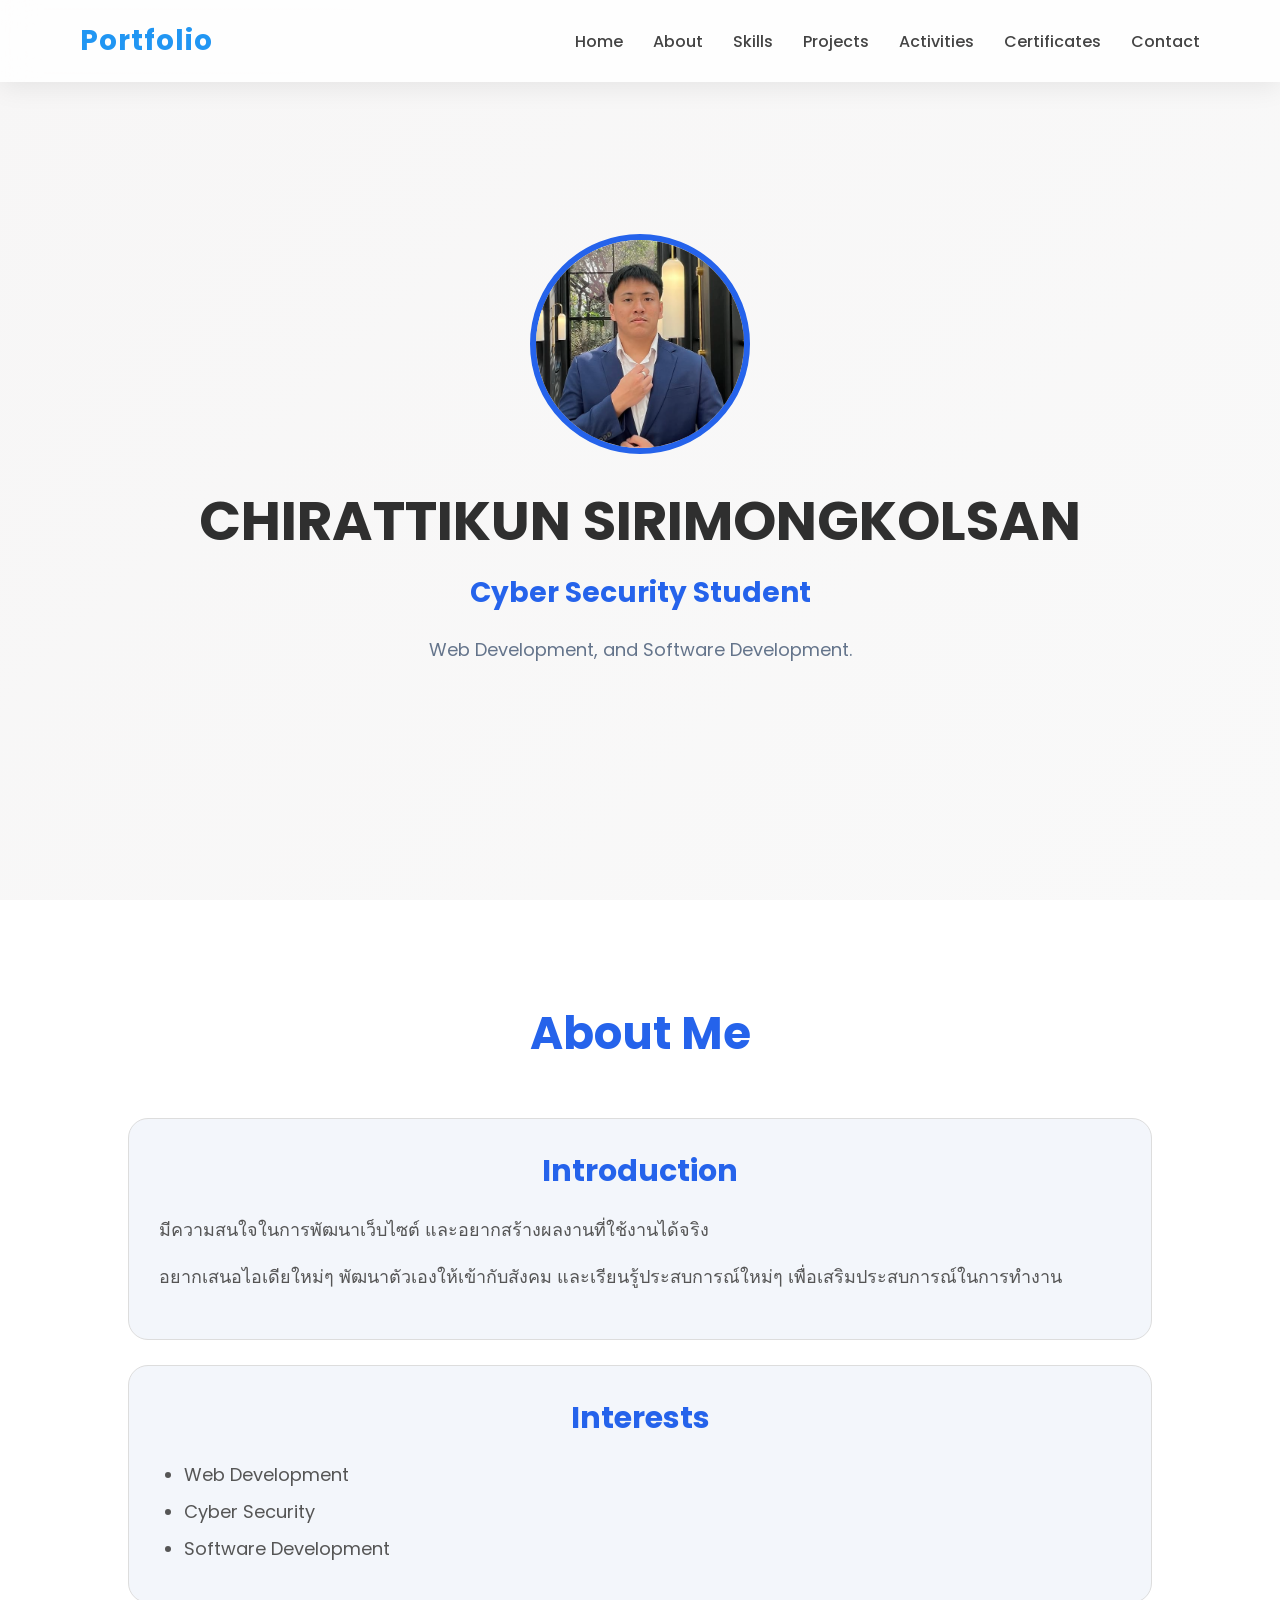
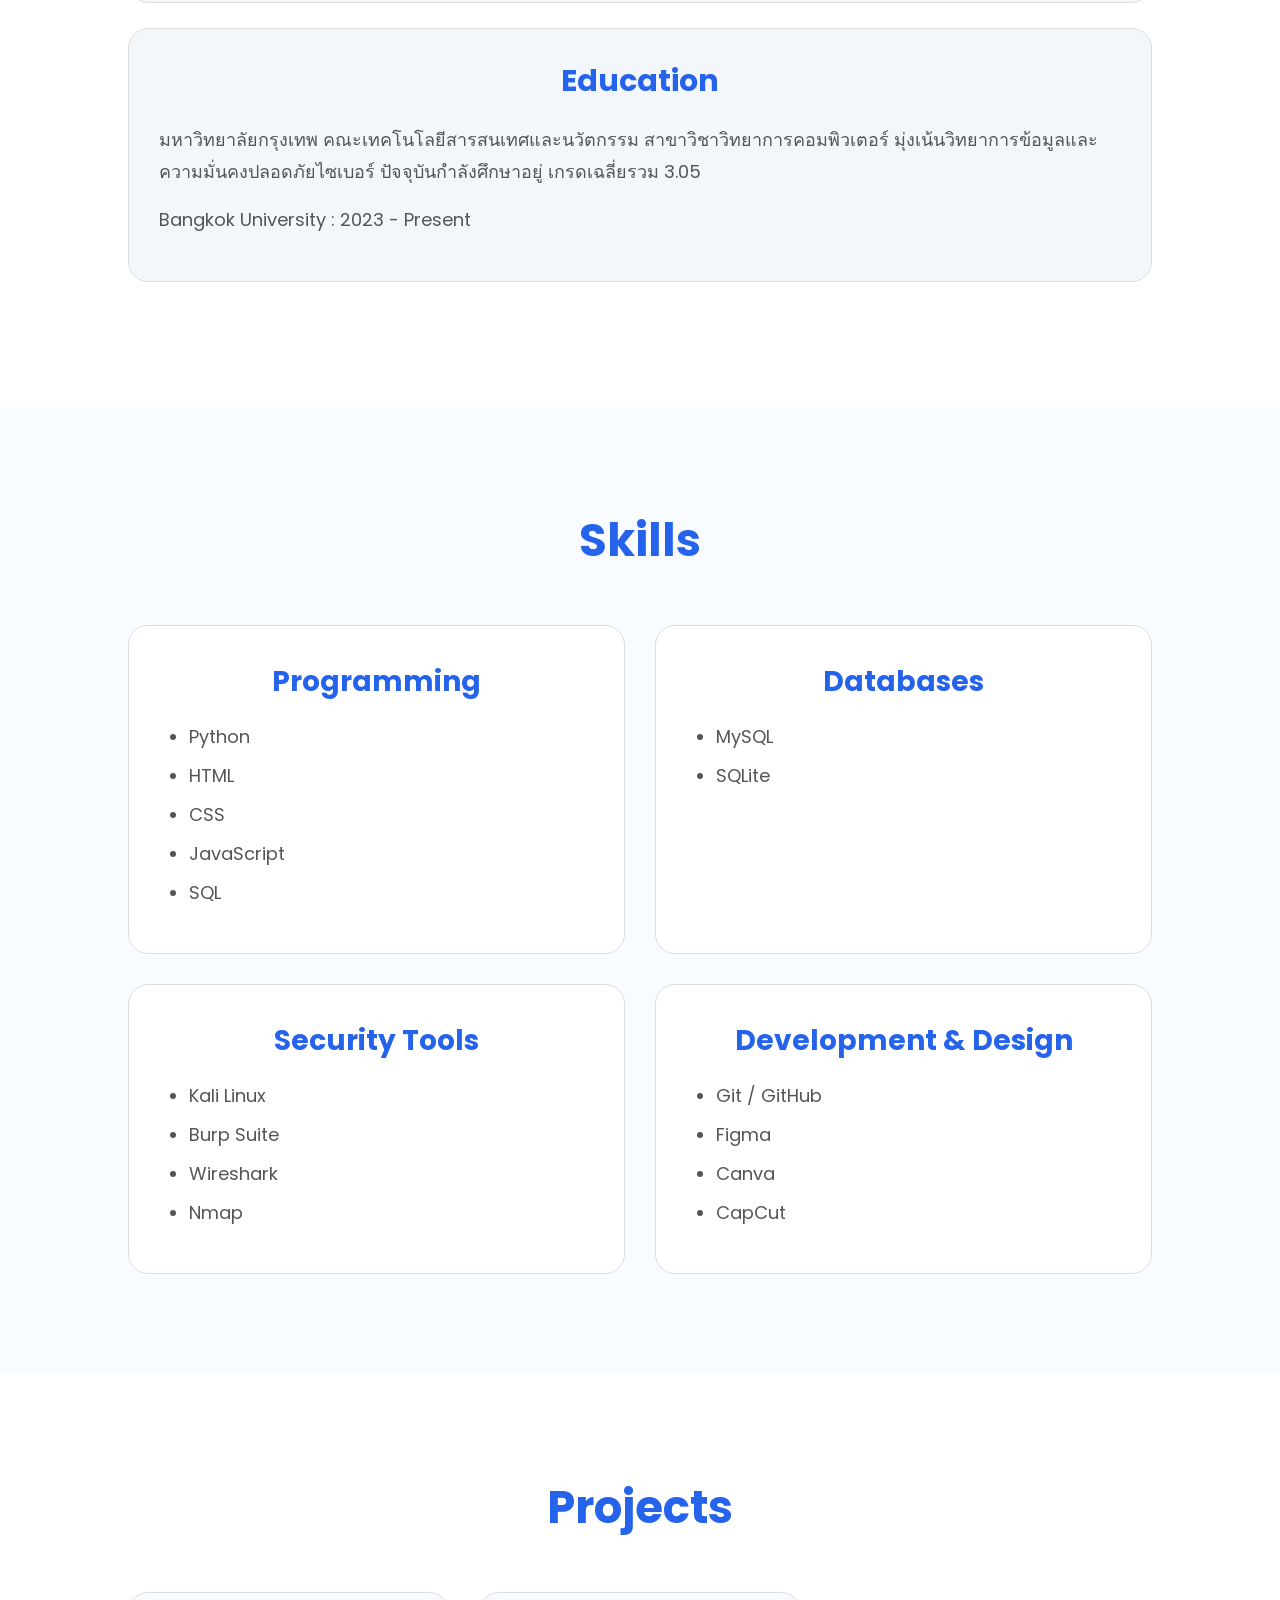
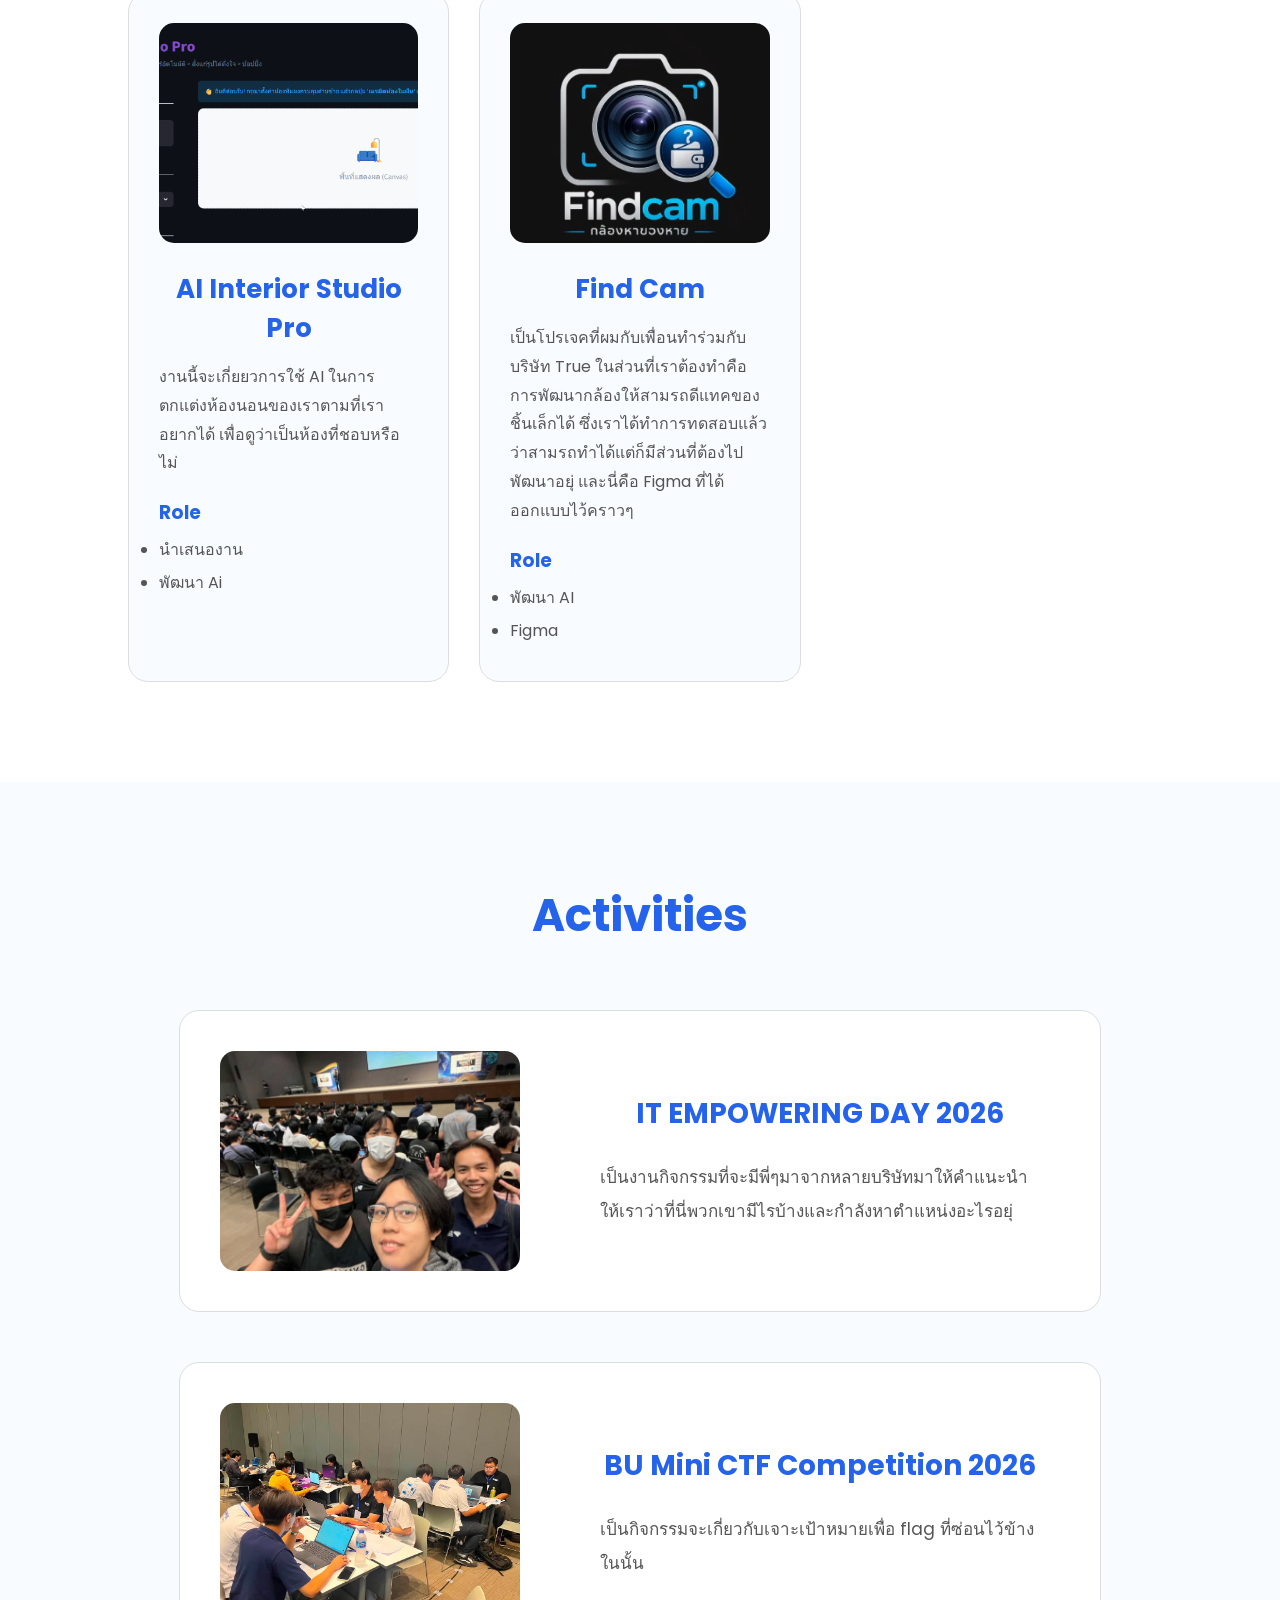
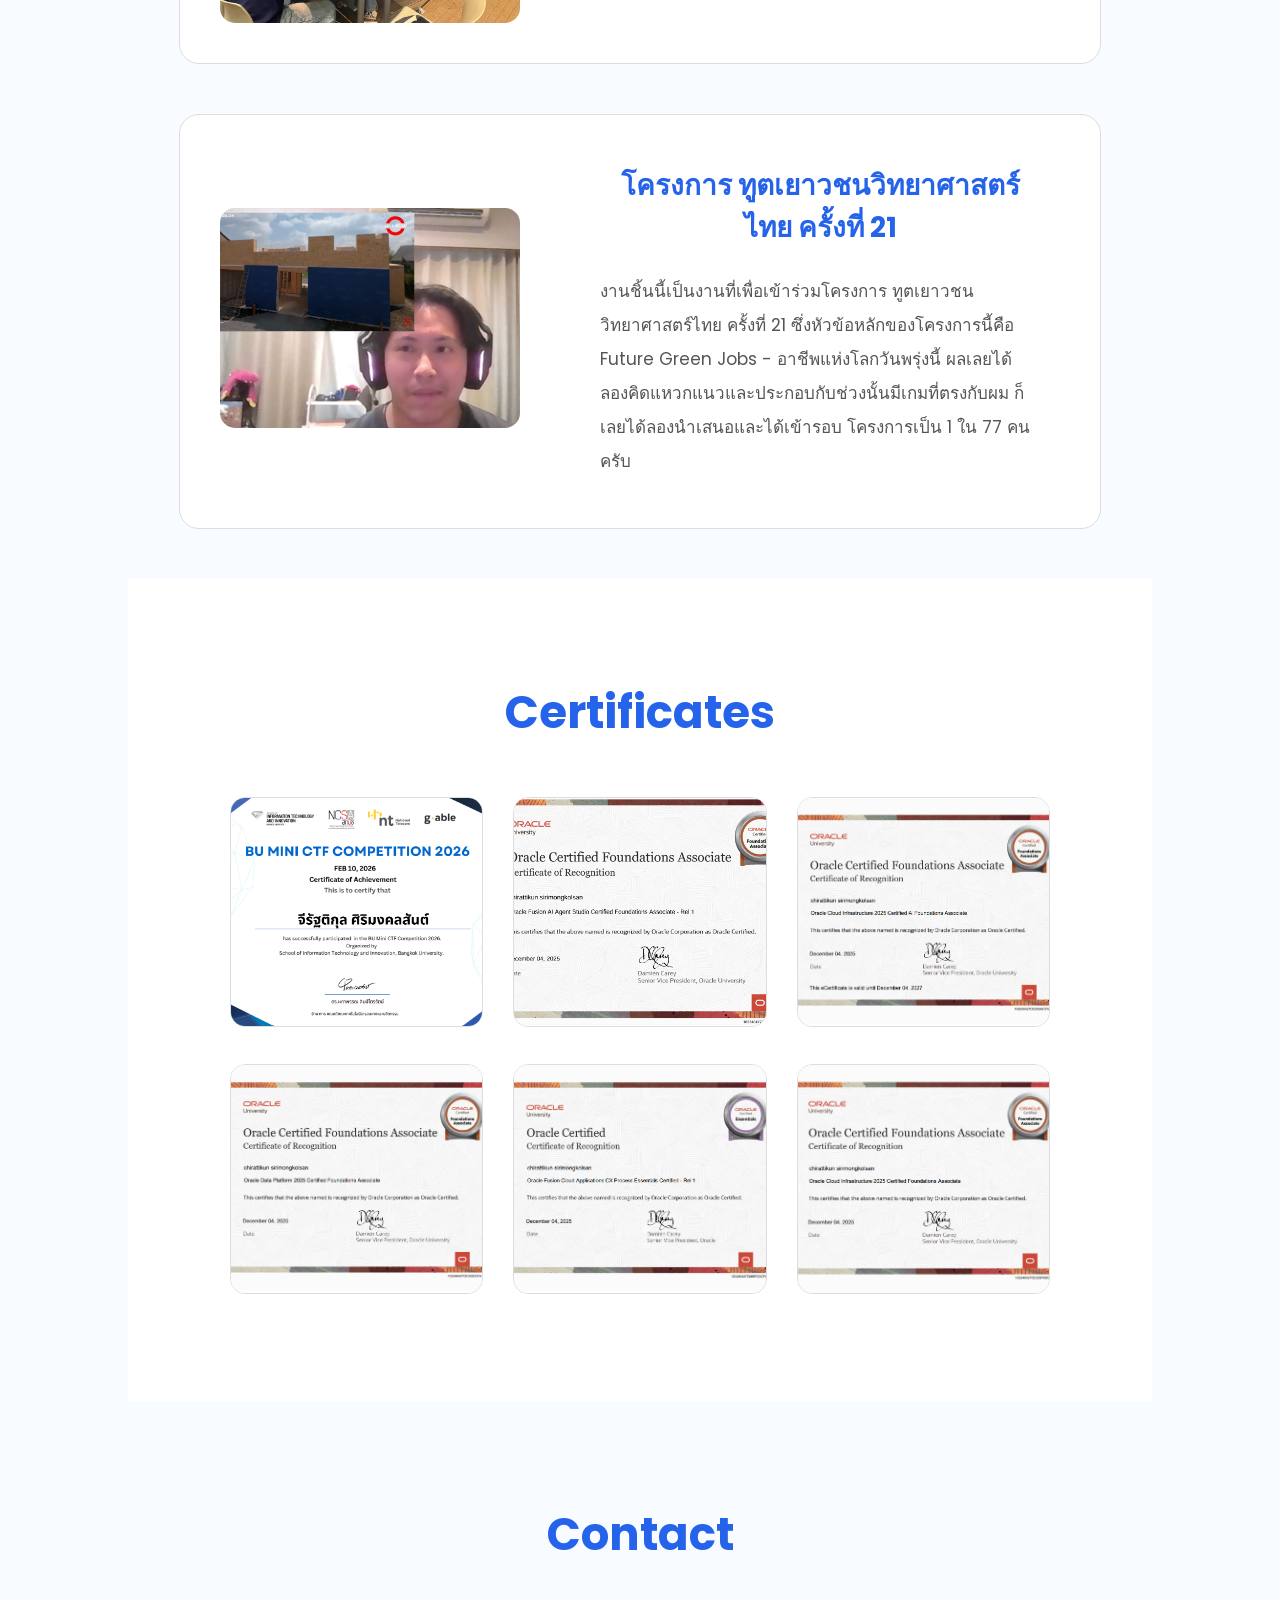
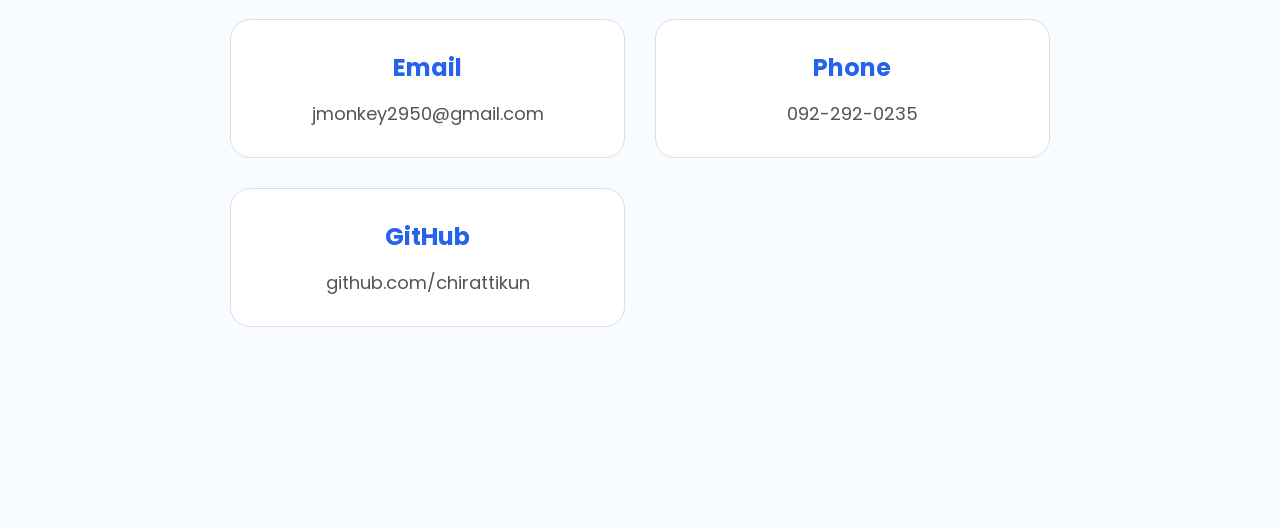
==== index.html @ de111cce "Rename chirattikun.siri.html to index.html" ====
<!DOCTYPE html>
<html lang="en">


<!-- ========================================= -->
<!-- HEAD -->
<!-- ส่วนตั้งค่าของเว็บไซต์ -->
<!-- ========================================= -->


<head>


    <!-- รองรับภาษาไทย -->

    <meta charset="UTF-8">


    <!-- ทำให้เว็บ Responsive -->

    <meta name="viewport" content="width=device-width, initial-scale=1.0">


    <!-- ชื่อบน Browser -->

    <title>My Portfolio</title>



    <!-- Google Font -->

    <link rel="preconnect" href="https://fonts.googleapis.com">

    <link rel="preconnect" href="https://fonts.gstatic.com" crossorigin>

    <link href="https://fonts.googleapis.com/css2?family=Poppins:wght@300;400;500;600;700&display=swap" rel="stylesheet">



    <!-- เรียกใช้ CSS -->

    <link rel="stylesheet" href="style.css">


</head>



<body>



<!-- ========================================= -->
<!-- HOME -->
<!-- หน้าแรก -->
<!-- ========================================= -->


<section id="home">



    <!-- รูปโปรไฟล์ -->

    <!-- ใส่รูปที่ images/me3.png -->

    <!-- ถ้าเปลี่ยนชื่อรูป แก้เฉพาะ src -->

    <img

        src="images/me3.png"

        alt="Profile"

        class="profile-image"

    >



    <!-- ชื่อ -->

    <h1>

        CHIRATTIKUN SIRIMONGKOLSAN

    </h1>



    <!-- ตำแหน่ง -->

    <h2>

        Cyber Security Student

    </h2>



    <!-- คำอธิบาย -->

    <p>

        Web Development,
        and Software Development.

    </p>



</section>





<!-- ========================================= -->
<!-- ABOUT -->
<!-- เกี่ยวกับตัวเรา -->
<!-- ========================================= -->


<section id="about">



    <!-- หัวข้อ About -->

    <h1>

        About Me

    </h1>




    <!-- ========================================= -->
    <!-- Introduction -->
    <!-- ========================================= -->


    <div class="about-card">


        <h2>

            Introduction

        </h2>


        <p>

            มีความสนใจในการพัฒนาเว็บไซต์
            และอยากสร้างผลงานที่ใช้งานได้จริง

        </p>


        <p>

            อยากเสนอไอเดียใหม่ๆ
            พัฒนาตัวเองให้เข้ากับสังคม
            และเรียนรู้ประสบการณ์ใหม่ๆ
            เพื่อเสริมประสบการณ์ในการทำงาน

        </p>


    </div>





    <!-- ========================================= -->
    <!-- Interests -->
    <!-- ========================================= -->


    <div class="about-card">


        <h2>

            Interests

        </h2>



        <ul>


            <li>

                Web Development

            </li>


            <li>

                Cyber Security

            </li>


            <li>

                Software Development

            </li>


        </ul>


    </div>






    <!-- ========================================= -->
    <!-- Education -->
    <!-- ========================================= -->


    <div class="about-card">


        <h2>

            Education

        </h2>



        <p>

            มหาวิทยาลัยกรุงเทพ คณะเทคโนโลยีสารสนเทศและนวัตกรรม สาขาวิชาวิทยาการคอมพิวเตอร์ 
            มุ่งเน้นวิทยาการข้อมูลและความมั่นคงปลอดภัยไซเบอร์ ปัจจุบันกำลังศึกษาอยู่ เกรดเฉลี่ยรวม 3.05

        </p>



        <p>

            Bangkok University : 2023 - Present

        </p>



    </div>




</section>

<!-- ========================================= -->
<!-- SKILLS -->
<!-- ทักษะและความสามารถ -->
<!-- ========================================= -->


<section id="skills">


    <!-- หัวข้อ Skills -->

    <h1>

        Skills

    </h1>



    <!-- กล่องรวม Skills -->

    <div class="skills-container">



        <!-- ========================================= -->
        <!-- Programming -->
        <!-- ========================================= -->


        <div class="skill-card">


            <h2>

                Programming

            </h2>


            <ul>

                <li>Python</li>

                <li>HTML</li>

                <li>CSS</li>

                <li>JavaScript</li>

                <li>SQL</li>


            </ul>


        </div>





        <!-- ========================================= -->
        <!-- Databases -->
        <!-- ========================================= -->


        <div class="skill-card">


            <h2>

                Databases

            </h2>


            <ul>


                <li>MySQL</li>

                <li>SQLite</li>


            </ul>


        </div>





        <!-- ========================================= -->
        <!-- Security Tools -->
        <!-- ========================================= -->


        <div class="skill-card">


            <h2>

                Security Tools

            </h2>


            <ul>


                <li>Kali Linux</li>

                <li>Burp Suite</li>

                <li>Wireshark</li>

                <li>Nmap</li>


            </ul>


        </div>





        <!-- ========================================= -->
        <!-- Development & Design -->
        <!-- ========================================= -->


        <div class="skill-card">


            <h2>

                Development & Design

            </h2>


            <ul>


                <li>Git / GitHub</li>

                <li>Figma</li>

                <li>Canva</li>

                <li>CapCut</li>


            </ul>


        </div>



    </div>


</section>

<!-- ========================================= -->
<!-- PROJECTS -->
<!-- ส่วนแสดงผลงาน -->
<!-- ========================================= -->


<section id="projects">



    <!-- ========================================= -->
    <!-- PROJECT TITLE -->
    <!-- หัวข้อ Projects -->
    <!-- ========================================= -->


    <h1>

        Projects

    </h1>





    <!-- ========================================= -->
    <!-- PROJECT CONTAINER -->
    <!-- กล่องรวม Project -->
    <!-- ========================================= -->


    <div class="projects-container">





        <!-- ========================================= -->
        <!-- PROJECT CARD 1 -->
        <!-- ผลงานที่ 1 -->
        <!-- ========================================= -->


        <div class="project-card">



            <!--
                รูป Preview Project

                ใส่รูปที่ images/project1.jpg

                ถ้าเปลี่ยนชื่อรูป
                แก้เฉพาะ src
            -->


            <a

                href="https://youtu.be/LMq4GnOlXXk"

                target="_blank"

            >


                <img

                    src="images/pj1.png"

                    alt="AI Interior Studio Pro"

                    class="project-image"

                >


            </a>






            <!-- ชื่อ Project -->


            <h2>

                AI Interior Studio Pro

            </h2>





            <!-- รายละเอียด Project -->


            <p>

                งานนี้จะเกี่ยยวการใช้ AI ในการตกแต่งห้องนอนของเราตามที่เราอยากได้
                เพื่อดูว่าเป็นห้องที่ชอบหรือไม่

            </p>





            <!-- Technology ที่ใช้ -->


            <h3>

                Role

            </h3>



            <ul>


                <li>

                    นำเสนองาน

                </li>


                <li>

                    พัฒนา Ai

                </li>



            </ul>



        </div>








        <!-- ========================================= -->
        <!-- PROJECT CARD 2 -->
        <!-- ผลงานที่ 2 -->
        <!-- ========================================= -->


        <div class="project-card">



            <!--
                รูป Preview Project

                ใส่รูปที่ images/project1.jpg

                ถ้าเปลี่ยนชื่อรูป
                แก้เฉพาะ src
            -->


            <a

                href="https://youtu.be/Zo97CzG56so"

                target="_blank"

            >


                <img

                    src="images/pj2.png"

                    alt="AI Interior Studio Pro"

                    class="project-image"

                >


            </a>





            <h2>

                Find Cam

            </h2>




            <p>

                เป็นโปรเจคที่ผมกับเพื่อนทำร่วมกับบริษัท True ในส่วนที่เราต้องทำคือ การพัฒนากล้องให้สามรถดีแทคของชิ้นเล็กได้
                ซึ่งเราได้ทำการทดสอบแล้วว่าสามรถทำได้แต่ก็มีส่วนที่ต้องไปพัฒนาอยุ่ และนี่คือ Figma ที่ได้ออกแบบไว้คราวๆ

            </p>




            <h3>

                Role

            </h3>




            <ul>


                <li>

                    พัฒนา AI

                </li>


                <li>

                    Figma

                </li>




            </ul>




        </div>








        
</section>

<!-- ========================================= -->
<!-- ACTIVITIES -->
<!-- กิจกรรมที่เข้าร่วม -->
<!-- ========================================= -->


<section id="activities">



    <!-- ========================================= -->
    <!-- ACTIVITIES TITLE -->
    <!-- ========================================= -->


    <h1>

        Activities

    </h1>





    <!-- ========================================= -->
    <!-- ACTIVITY ITEM 1 -->
    <!-- กิจกรรมที่ 1 -->
    <!-- ========================================= -->


    <div class="activity-item">



        <!--
            ใส่รูปกิจกรรมที่

            images/activity1.jpg

            ถ้าเปลี่ยนชื่อไฟล์
            แก้เฉพาะ src
        -->


        <img

            src="images/av1.png"

            alt="Activity 1"

        >





        <div class="activity-content">


            <h2>

                IT EMPOWERING DAY 2026

            </h2>



            <p>

                เป็นงานกิจกรรมที่จะมีพี่ๆมาจากหลายบริษัทมาให้คำแนะนำให้เราว่าที่นี่พวกเขามีไรบ้างและกำลังหาตำแหน่งอะไรอยุ่

            </p>


        </div>



    </div>









    <!-- ========================================= -->
    <!-- ACTIVITY ITEM 2 -->
    <!-- กิจกรรมที่ 2 -->
    <!-- ========================================= -->


    <div class="activity-item">



        <!--
            ใส่รูปกิจกรรมที่

            images/activity2.jpg
        -->


        <img

            src="images/av3.jpg"

            alt="Activity 2"

        >




        <div class="activity-content">


            <h2>

                BU Mini CTF Competition 2026

            </h2>



            <p>

                เป็นกิจกรรมจะเกี่ยวกับเจาะเป้าหมายเพื่อ flag ที่ซ่อนไว้ข้างในนั้น

            </p>



        </div>



    </div>









    <!-- ========================================= -->
<!-- ACTIVITY ITEM 3 -->
<!-- วิดีโอกิจกรรม -->
<!-- ========================================= -->


<div class="activity-item">



    <!--
        รูปกิจกรรม

        ใส่รูปที่ images/activity3.jpg

        ถ้าเปลี่ยนชื่อรูป
        แก้เฉพาะ src
    -->


    <a

        href="https://youtu.be/-4FNyaADiRA"

        target="_blank"

    >


        <img

            src="images/av4.png"

            alt="Activity 3"

        >


    </a>




    <div class="activity-content">



        <h2>

            โครงการ ทูตเยาวชนวิทยาศาสตร์ไทย ครั้งที่ 21


        </h2>





        <p>

            งานชิ้นนี้เป็นงานที่เพื่อเข้าร่วมโครงการ ทูตเยาวชนวิทยาศาสตร์ไทย ครั้งที่ 21 
                ซึ่งหัวข้อหลักของโครงการนี้คือ Future Green Jobs - อาชีพแห่งโลกวันพรุ่งนี้
                ผลเลยได้ลองคิดแหวกแนวและประกอบกับช่วงนั้นมีเกมที่ตรงกับผม ก็เลยได้ลองนำเสนอและได้เข้ารอบ
            โครงการเป็น 1 ใน 77 คนครับ

        </p>



    </div>



</div>

<!-- ========================================= -->


<!-- ========================================= -->
<!-- CERTIFICATES -->
<!-- เกียรติบัตร -->
<!-- ========================================= -->

<section id="certificates">

    <h1>

        Certificates

    </h1>



    <div class="certificate-container">

        <!-- ========================================= -->
        <!-- CERTIFICATE 1 (PDF) -->
        <!-- ========================================= -->

        <!--
            รูป Preview
            certificates/certificate1.jpg

            ไฟล์ PDF
            certificates/certificate1.pdf
        -->

        <a href="certificates/c1.png" target="_blank">

            <img
                src="certificates/c1.png"
                alt="Certificate 1"
            >

        </a>



        <!-- ========================================= -->
        <!-- CERTIFICATE 2 (PDF) -->
        <!-- ========================================= -->

        <!--
            รูป Preview
            certificates/certificate2.jpg

            ไฟล์ PDF
            certificates/certificate2.pdf
        -->

        <a href="certificates/1.pdf" target="_blank">

            <img
                src="certificates/1.png"
                alt="Certificate 2"
            >

        </a>



        <!-- ========================================= -->
        <!-- CERTIFICATE 3 (PDF) -->
        <!-- ========================================= -->

        <!--
            รูป Preview
            certificates/certificate3.jpg

            ไฟล์ PDF
            certificates/certificate3.pdf
        -->

        <a href="certificates/2.pdf" target="_blank">

            <img
                src="certificates/2.png"
                alt="Certificate 3"
            >

        </a>



        <!-- ========================================= -->
        <!-- CERTIFICATE 4 (PDF) -->
        <!-- ========================================= -->

        <!--
            รูป Preview
            certificates/certificate4.jpg

            ไฟล์ PDF
            certificates/certificate4.pdf
        -->

        <a href="certificates/3.pdf" target="_blank">

            <img
                src="certificates/3.png"
                alt="Certificate 4"
            >

        </a>



        <!-- ========================================= -->
        <!-- CERTIFICATE 5 (PDF) -->
        <!-- ========================================= -->

        <!--
            รูป Preview
            certificates/certificate5.jpg

            ไฟล์ PDF
            certificates/certificate5.pdf
        -->

        <a href="certificates/4.pdf" target="_blank">

            <img
                src="certificates/4.png"
                alt="Certificate 5"
            >

        </a>



        <!-- ========================================= -->
        <!-- CERTIFICATE 6 (รูปอย่างเดียว) -->
        <!-- ========================================= -->

        <!--
            รูปจริง
            certificates/certificate6.jpg

            ไม่มี PDF
        -->

        <a href="certificates/5.pdf" target="_blank">

            <img
                src="certificates/5.png"
                alt="Certificate 6"
            >

        </a>

    </div>

</section>

<!-- ========================================= -->

<!-- ========================================= -->
<!-- CONTACT -->
<!-- ช่องทางการติดต่อ -->
<!-- ========================================= -->

<section id="contact">

    <!-- ========================================= -->
    <!-- CONTACT TITLE -->
    <!-- ========================================= -->

    <h1>

        Contact

    </h1>



    <!-- ========================================= -->
    <!-- CONTACT CONTAINER -->
    <!-- ========================================= -->

    <div class="contact-container">



        <!-- ========================================= -->
        <!-- EMAIL -->
        <!-- ========================================= -->

        <div class="contact-card">

            <h2>

                Email

            </h2>

            <a href="Email:jmonkey2950@gmail.com">

                jmonkey2950@gmail.com

            </a>

        </div>





        <!-- ========================================= -->
        <!-- PHONE -->
        <!-- ========================================= -->

        <div class="contact-card">

            <h2>

                Phone

            </h2>

            <a href="tel:092-282-0235">

                092-292-0235

            </a>

        </div>





        <!-- ========================================= -->
        <!-- GITHUB -->
        <!-- ========================================= -->

        <div class="contact-card">

            <h2>

                GitHub

            </h2>

            <a

                href="https://github.com/chirattikun"

                target="_blank"

            >

                github.com/chirattikun

            </a>

        </div>





        



    </div>

</section>

<!-- ========================================= -->
<!-- NAVIGATION BAR -->
<!-- เมนูด้านบนของเว็บไซต์ -->
<!-- ========================================= -->

<nav class="navbar">

    <div class="navbar-container">

        <!-- โลโก้หรือชื่อเว็บไซต์ -->
        <a href="#home" class="logo">
            Portfolio
        </a>

        <!-- เมนูหลัก -->
        <ul class="nav-menu">

            <li>
                <a href="#home">Home</a>
            </li>

            <li>
                <a href="#about">About</a>
            </li>

            <li>
                <a href="#skills">Skills</a>
            </li>

            <li>
                <a href="#projects">Projects</a>
            </li>

            <li>
                <a href="#activities">Activities</a>
            </li>

            <li>
                <a href="#certificates">Certificates</a>
            </li>

            <li>
                <a href="#contact">Contact</a>
            </li>

        </ul>

        <!-- ปุ่ม Hamburger สำหรับมือถือ -->
        <div class="menu-toggle">

            <span></span>
            <span></span>
            <span></span>

        </div>

    </div>

</nav>



<!-- ========================================= -->
<!-- JavaScript -->
<!-- ========================================= -->


<script src="script.js"></script>



</body>


</html>
---- style.css ----
/* ========================================= */
/* RESET */
/* รีเซ็ตค่าเริ่มต้นของเว็บ */
/* ========================================= */

*{
    margin:0;
    padding:0;
    box-sizing:border-box;
    font-family:'Poppins', Arial, sans-serif;
}

/* ========================================= */
/* GLOBAL BACKGROUND */
/* ========================================= */

body {

    font-family: "Poppins", sans-serif;

    background: linear-gradient(
        135deg,
        #fbfbfb 0%,
        #f7f6f5 100%
    );

    background-attachment: fixed;

    color: #2F2F2F;

    overflow-x: hidden;

    scroll-behavior: smooth;

    /* ========================================= */
    /* GLOBAL SECTION */
    /* ========================================= */



}

/* ========================================= */
/* GLOBAL SECTION */
/* ========================================= */

section {

    position: relative;

    padding: 100px 8%;

    background: transparent;

}

/* ========================================= */
/* GLOBAL TITLE */
/* ========================================= */

section h2 {

    font-size: 40px;

    font-weight: 700;

    color: #1E293B;

    margin-bottom: 20px;

    text-align: center;

}

section p {

    color: #64748B;

    line-height: 1.8;

}
/* ========================================= */
/* HOME */
/* หน้าแรก */
/* ========================================= */

#home{

    height:100vh;

    display:flex;

    flex-direction:column;

    justify-content:center;

    align-items:center;

    text-align:center;

    padding:30px;

    background:linear-gradient(135deg,#f7f6f6,#f9f9f9);

}

/* ========================================= */
/* รูปโปรไฟล์ */
/*
เปลี่ยนขนาดตรงนี้

width = ความกว้าง

height = ความสูง

border-radius = ทำให้เป็นวงกลม

border = ขอบรูป
*/
/* ========================================= */

.profile-image{

    width:220px;

    height:220px;

    object-fit:cover;

    border-radius:50%;

    border:6px solid #2563EB;

    margin-bottom:25px;

}

/* ========================================= */
/* ชื่อ */
/* ========================================= */

#home h1{

    font-size:55px;

    margin-bottom:10px;

}

/* ========================================= */
/* ตำแหน่ง */
/* ========================================= */

#home h2{

    color:#2563EB;

    font-size:28px;

    margin-bottom:20px;

}

/* ========================================= */
/* คำอธิบาย */
/* ========================================= */

#home p{

    width:700px;

    max-width:90%;

    line-height:1.8;

    font-size:18px;

}

/* ========================================= */
/* ABOUT */
/* เกี่ยวกับตัวเอง */
/* ========================================= */


#about{

    padding:100px 10%;

    text-align:center;

    background:#ffffff;

}



/* ========================================= */
/* ABOUT TITLE */
/* หัวข้อ About Me */
/* ========================================= */


#about h1{

    font-size:45px;

    color:#2563EB;

    margin-bottom:50px;

}



/* ========================================= */
/* ABOUT CARD */
/* กล่องข้อมูลแต่ละส่วน */
/* ========================================= */


.about-card{

    background:#f3f6fb;

    padding:30px;

    margin-bottom:25px;

    border-radius:20px;

    border:1px solid #ddd;

    text-align:left;

    transition:0.3s;

}



/* ========================================= */
/* CARD HOVER */
/* เอฟเฟกต์ตอนเอาเมาส์วาง */
/* ========================================= */


.about-card:hover{

    transform:translateY(-8px);

}



/* ========================================= */
/* CARD TITLE */
/* หัวข้อในกล่อง */
/* ========================================= */


.about-card h2{

    font-size:30px;

    color:#2563EB;

    margin-bottom:20px;

}



/* ========================================= */
/* CARD TEXT */
/* ข้อความในกล่อง */
/* ========================================= */


.about-card p{

    font-size:18px;

    line-height:1.8;

    margin-bottom:15px;

    color:#555;

}



/* ========================================= */
/* INTEREST LIST */
/* รายการความสนใจ */
/* ========================================= */


.about-card ul{

    padding-left:25px;

}



.about-card li{

    font-size:18px;

    margin-bottom:10px;

    color:#555;

}

/* ========================================= */
/* SKILLS */
/* ทักษะและความสามารถ */
/* ========================================= */


#skills{

    padding:100px 10%;

    background:#f8fbff;

    text-align:center;

}





/* ========================================= */
/* SKILLS TITLE */
/* หัวข้อ Skills */
/* ========================================= */


#skills h1{

    font-size:45px;

    color:#2563EB;

    margin-bottom:50px;

}





/* ========================================= */
/* SKILLS CONTAINER */
/* จัดตำแหน่ง Card แบบ 2x2 */
/* ========================================= */


.skills-container{

    display:grid;

    grid-template-columns:repeat(2,1fr);

    gap:30px;

}





/* ========================================= */
/* SKILL CARD */
/* กล่องแต่ละหมวด */
/* ========================================= */


.skill-card{

    background:#ffffff;

    padding:35px;

    border-radius:20px;

    border:1px solid #ddd;

    text-align:left;

    transition:0.3s;

}





/* ========================================= */
/* CARD HOVER */
/* เอฟเฟกต์เมื่อนำเมาส์ไปวาง */
/* ========================================= */


.skill-card:hover{

    transform:translateY(-8px);

}





/* ========================================= */
/* SKILL TITLE */
/* หัวข้อหมวดหมู่ */
/* ========================================= */


.skill-card h2{

    font-size:28px;

    color:#2563EB;

    margin-bottom:20px;

}





/* ========================================= */
/* SKILL LIST */
/* รายการ Skill */
/* ========================================= */


.skill-card ul{

    padding-left:25px;

}



.skill-card li{

    font-size:18px;

    color:#555;

    margin-bottom:12px;

}





/* ========================================= */
/* RESPONSIVE */
/* รองรับมือถือ */
/* ========================================= */


@media(max-width:768px){


    .skills-container{

        grid-template-columns:1fr;

    }


}

/* ========================================= */
/* PROJECTS */
/* ส่วนแสดงผลงาน */
/* ========================================= */


#projects{


    padding:100px 10%;


    background:#ffffff;


    text-align:center;


}






/* ========================================= */
/* PROJECT TITLE */
/* หัวข้อ Projects */
/* ========================================= */


#projects h1{


    font-size:45px;


    color:#2563EB;


    margin-bottom:50px;


}






/* ========================================= */
/* PROJECT CONTAINER */
/* จัด Project 3 ช่อง */
/* ========================================= */


.projects-container{


    display:grid;


    grid-template-columns:repeat(3,1fr);


    gap:30px;


}






/* ========================================= */
/* PROJECT CARD */
/* กล่อง Project */
/* ========================================= */


.project-card{


    background:#f8fbff;


    padding:30px;


    border-radius:20px;


    border:1px solid #ddd;


    text-align:left;


    transition:0.3s;


}






/* ========================================= */
/* PROJECT HOVER */
/* เอฟเฟกต์เมื่อนำเมาส์วาง */
/* ========================================= */


.project-card:hover{


    transform:translateY(-8px);


}






/* ========================================= */
/* VIDEO */
/* วิดีโอ Demo */
/* ========================================= */


.project-card video{


    width:100%;


    height:220px;


    object-fit:cover;


    border-radius:15px;


    margin-bottom:20px;


}

/* ========================================= */
/* PROJECT IMAGE */
/* รูป Preview ของ Project */
/* ========================================= */


.project-image{

    width:100%;

    height:220px;

    object-fit:cover;

    border-radius:15px;

    margin-bottom:20px;

    cursor:pointer;

    transition:0.3s;

}



/* ========================================= */
/* PROJECT IMAGE HOVER */
/* เอฟเฟกต์เมื่อเอาเมาส์วาง */
/* ========================================= */


.project-image:hover{

    transform:scale(1.03);

}






/* ========================================= */
/* PROJECT NAME */
/* ชื่อ Project */
/* ========================================= */


.project-card h2{


    color:#2563EB;


    font-size:26px;


    margin-bottom:15px;


}






/* ========================================= */
/* DESCRIPTION */
/* รายละเอียด Project */
/* ========================================= */


.project-card p{


    color:#555;


    line-height:1.8;


    margin-bottom:20px;


}






/* ========================================= */
/* TECH STACK */
/* Technology ที่ใช้ */
/* ========================================= */


.project-card h3{


    color:#2563EB;


    margin-bottom:10px;


}




.project-card li{


    color:#555;


    margin-bottom:8px;


}






/* ========================================= */
/* RESPONSIVE */
/* รองรับมือถือ */
/* ========================================= */


@media(max-width:768px){


    .projects-container{


        grid-template-columns:1fr;


    }


}


/* ========================================= */
/* ACTIVITIES */
/* กิจกรรมที่เข้าร่วม */
/* ========================================= */


/* ========================================= */
/* ACTIVITIES SECTION */
/* ========================================= */


#activities{

    padding:100px 10%;

    background:#f8fbff;

    text-align:center;

}





/* ========================================= */
/* ACTIVITIES TITLE */
/* ========================================= */


#activities h1{

    font-size:45px;

    color:#2563EB;

    margin-bottom:60px;

}





/* ========================================= */
/* ACTIVITY ITEM */
/* กล่องกิจกรรม */
/* ========================================= */


.activity-item{


    display:flex;


    flex-direction:row;


    align-items:center;


    justify-content:center;


    gap:60px;


    width:90%;


    margin:0 auto 50px auto;


    background:white;


    padding:40px;


    border-radius:20px;


    border:1px solid #ddd;


    text-align:left;


    transition:0.3s;


}






/* ========================================= */
/* ACTIVITY HOVER */
/* ========================================= */


.activity-item:hover{


    transform:translateY(-8px);


}







/* ========================================= */
/* ACTIVITY IMAGE */
/* รูปกิจกรรม */
/* ========================================= */


.activity-item img{


    width:300px;


    height:220px;


    object-fit:cover;


    border-radius:15px;


}







/* ========================================= */
/* ACTIVITY CONTENT */
/* ข้อความกิจกรรม */
/* ========================================= */


.activity-content{


    flex:1;


    padding:10px 20px;


}






/* ========================================= */
/* ACTIVITY TITLE */
/* ========================================= */


.activity-content h2{


    color:#2563EB;


    font-size:28px;


    margin-bottom:25px;


    line-height:1.5;


}







/* ========================================= */
/* ACTIVITY DESCRIPTION */
/* ========================================= */


.activity-content p{


    color:#555;


    font-size:17px;


    line-height:2;


    max-width:650px;


}







/* ========================================= */
/* RESPONSIVE */
/* รองรับมือถือ */
/* ========================================= */


@media(max-width:768px){



    .activity-item{


        flex-direction:column;


        width:100%;


        text-align:center;


    }





    .activity-item img{


        width:100%;


        height:auto;


    }



}
/* ========================================= */
/* ========================================= */
/* CERTIFICATES */
/* เกียรติบัตร */
/* ========================================= */

#certificates{

    padding:100px 10%;

    background:#ffffff;

    text-align:center;

}





/* ========================================= */
/* CERTIFICATES TITLE */
/* ========================================= */

#certificates h1{

    font-size:45px;

    color:#2563EB;

    margin-bottom:50px;

}





/* ========================================= */
/* CERTIFICATE CONTAINER */
/* ========================================= */

.certificate-container{

    display:grid;

    grid-template-columns:repeat(3,1fr);

    gap:30px;

}





/* ========================================= */
/* CERTIFICATE IMAGE */
/* ========================================= */

.certificate-container a{

    display:block;

    border-radius:15px;

    overflow:hidden;

    transition:0.3s;

}





.certificate-container a:hover{

    transform:translateY(-8px);

}





.certificate-container img{

    width:100%;

    height:230px;

    object-fit:cover;

    border:1px solid #ddd;

    border-radius:15px;

}





/* ========================================= */
/* RESPONSIVE */
/* รองรับมือถือ */
/* ========================================= */

@media(max-width:768px){

    .certificate-container{

        grid-template-columns:1fr;

    }

}

/* ========================================= */
/* CONTACT */
/* ช่องทางการติดต่อ */
/* ========================================= */

#contact{

    padding:100px 10%;

    background:#f8fbff;

    text-align:center;

}





/* ========================================= */
/* CONTACT TITLE */
/* ========================================= */

#contact h1{

    font-size:45px;

    color:#2563EB;

    margin-bottom:50px;

}





/* ========================================= */
/* CONTACT CONTAINER */
/* ========================================= */

.contact-container{

    display:grid;

    grid-template-columns:repeat(2,1fr);

    gap:30px;

}





/* ========================================= */
/* CONTACT CARD */
/* ========================================= */

.contact-card{

    background:#ffffff;

    border:1px solid #ddd;

    border-radius:20px;

    padding:30px;

    transition:0.3s;

}





/* ========================================= */
/* CONTACT CARD HOVER */
/* ========================================= */

.contact-card:hover{

    transform:translateY(-8px);

}





/* ========================================= */
/* CONTACT TITLE */
/* ========================================= */

.contact-card h2{

    color:#2563EB;

    margin-bottom:15px;

    font-size:24px;

}





/* ========================================= */
/* CONTACT LINK */
/* ========================================= */

.contact-card a{

    color:#555;

    text-decoration:none;

    font-size:18px;

    word-break:break-word;

}





.contact-card a:hover{

    color:#2563EB;

}





/* ========================================= */
/* RESPONSIVE */
/* รองรับมือถือ */
/* ========================================= */

@media(max-width:768px){

    .contact-container{

        grid-template-columns:1fr;

    }

}

/* ========================================= */
/* NAVIGATION BAR */
/* ========================================= */

/* แถบเมนูหลัก */
.navbar {

    position: fixed;

    top: 0;

    left: 0;

    width: 100%;

    background: rgba(255, 255, 255, 0.82);

    backdrop-filter: blur(18px);

    -webkit-backdrop-filter: blur(18px);

    box-shadow: 0 5px 25px rgba(0, 0, 0, 0.08);

    transition: all 0.3s ease;

    z-index: 1000;

}

/* กล่องภายใน Navbar */
.navbar-container {

    max-width: 1200px;

    margin: auto;

    padding: 20px 40px;

    display: flex;

    justify-content: space-between;

    align-items: center;

}

/* โลโก้ */
.logo {

    font-size: 28px;

    font-weight: 700;

    color: #2196F3;

    text-decoration: none;

    letter-spacing: 1px;

    transition: all 0.3s ease;

}

.logo:hover {

    transform: scale(1.05);

}

/* เมนูหลัก */
.nav-menu {

    display: flex;

    list-style: none;

    gap: 30px;

}

/* ลบระยะห่างของ ul */
.nav-menu li {

    margin: 0;

    padding: 0;

}

/* ลิงก์เมนู */
.nav-menu a {

    position: relative;

    text-decoration: none;

    color: #444444;

    font-size: 16px;

    font-weight: 500;

    transition: all 0.3s ease;

}

/* เมื่อเอาเมาส์ไปชี้ */
.nav-menu a:hover {

    color: #2196F3;

    transform: translateY(-2px);

}

/* ========================================= */
/* MENU HOVER ANIMATION */
/* ========================================= */

.nav-menu a::after {

    content: "";

    position: absolute;

    left: 50%;

    bottom: -6px;

    width: 0;

    height: 2px;

    background: #2196F3;

    transition: all 0.3s ease;

    transform: translateX(-50%);

}

.nav-menu a:hover::after {

    width: 100%;

}

/* ปุ่ม Hamburger */
.menu-toggle {

    display: none;

    flex-direction: column;

    cursor: pointer;

    gap: 6px;

}

/* เส้นของ Hamburger */
.menu-toggle span {

    width: 28px;

    height: 3px;

    background: #333333;

    border-radius: 5px;

}

/* ========================================= */
/* RESPONSIVE */
/* ========================================= */

@media (max-width: 768px) {

    .nav-menu {

        display: none;

    }

    .menu-toggle {

        display: flex;

    }

}

/* ========================================= */
/* MOBILE RESPONSIVE */
/* รองรับหน้าจอมือถือ */
/* ========================================= */

@media screen and (max-width:768px){

    /* ---------- Global ---------- */

    section{

        padding:80px 20px;

    }

    /* ---------- Home ---------- */

    #home{

        height:auto;

        min-height:100vh;

        padding-top:120px;

    }

    .profile-image{

        width:170px;

        height:170px;

    }

    #home h1{

        font-size:32px;

        line-height:1.3;

    }

    #home h2{

        font-size:22px;

    }

    #home p{

        width:100%;

        font-size:16px;

    }

    /* ---------- About ---------- */

    #about h1{

        font-size:34px;

    }

    .about-card{

        padding:25px;

    }

    .about-card h2{

        font-size:24px;

    }

    .about-card p,

    .about-card li{

        font-size:16px;

    }

    /* ---------- Skills ---------- */

    #skills h1{

        font-size:34px;

    }

    .skills-container{

        grid-template-columns:1fr;

    }

    .skill-card{

        padding:25px;

    }

    .skill-card h2{

        font-size:24px;

    }

    .skill-card li{

        font-size:16px;

    }

    /* ---------- Projects ---------- */

    #projects h1{

        font-size:34px;

    }

    .projects-container{

        grid-template-columns:1fr;

    }

    .project-card{

        padding:25px;

    }

    .project-card video{

        height:200px;

    }

    /* ---------- Activities ---------- */

    #activities h1{

        font-size:34px;

    }

    .activity-item{

        flex-direction:column;

        padding:25px;

        gap:25px;

        text-align:center;

    }

    .activity-item img,

    .activity-item video{

        width:100%;

        height:auto;

    }

    .activity-content{

        padding:0;

    }

    .activity-content h2{

        font-size:24px;

    }

    .activity-content p{

        font-size:16px;

    }

    /* ---------- Certificates ---------- */

    #certificates h1{

        font-size:34px;

    }

    .certificate-container{

        grid-template-columns:1fr;

    }

    /* ---------- Contact ---------- */

    #contact h1{

        font-size:34px;

    }

    .contact-container{

        grid-template-columns:1fr;

    }

    .contact-card{

        padding:25px;

    }

    /* ---------- Navbar ---------- */

    .navbar-container{

        padding:18px 20px;

    }

    .nav-menu{

        display:none;

    }

    .menu-toggle{

        display:flex;

    }

}
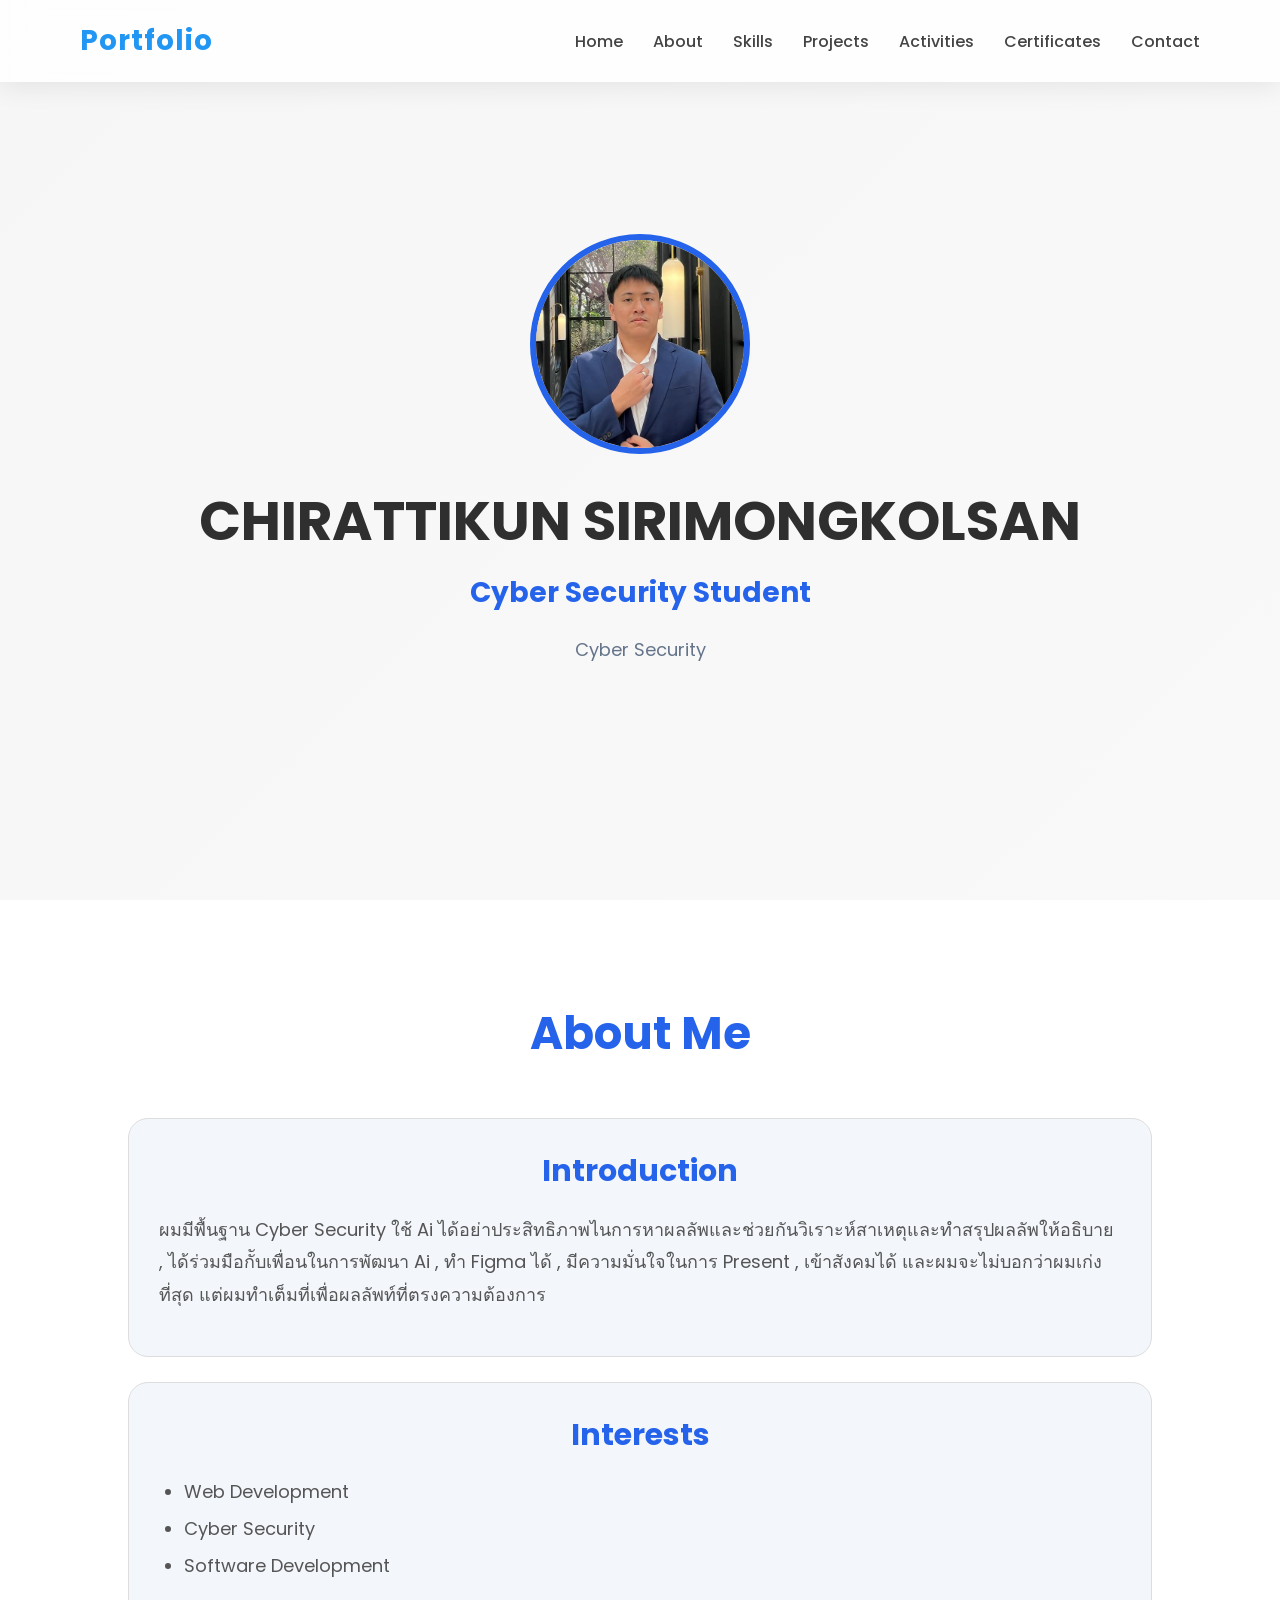
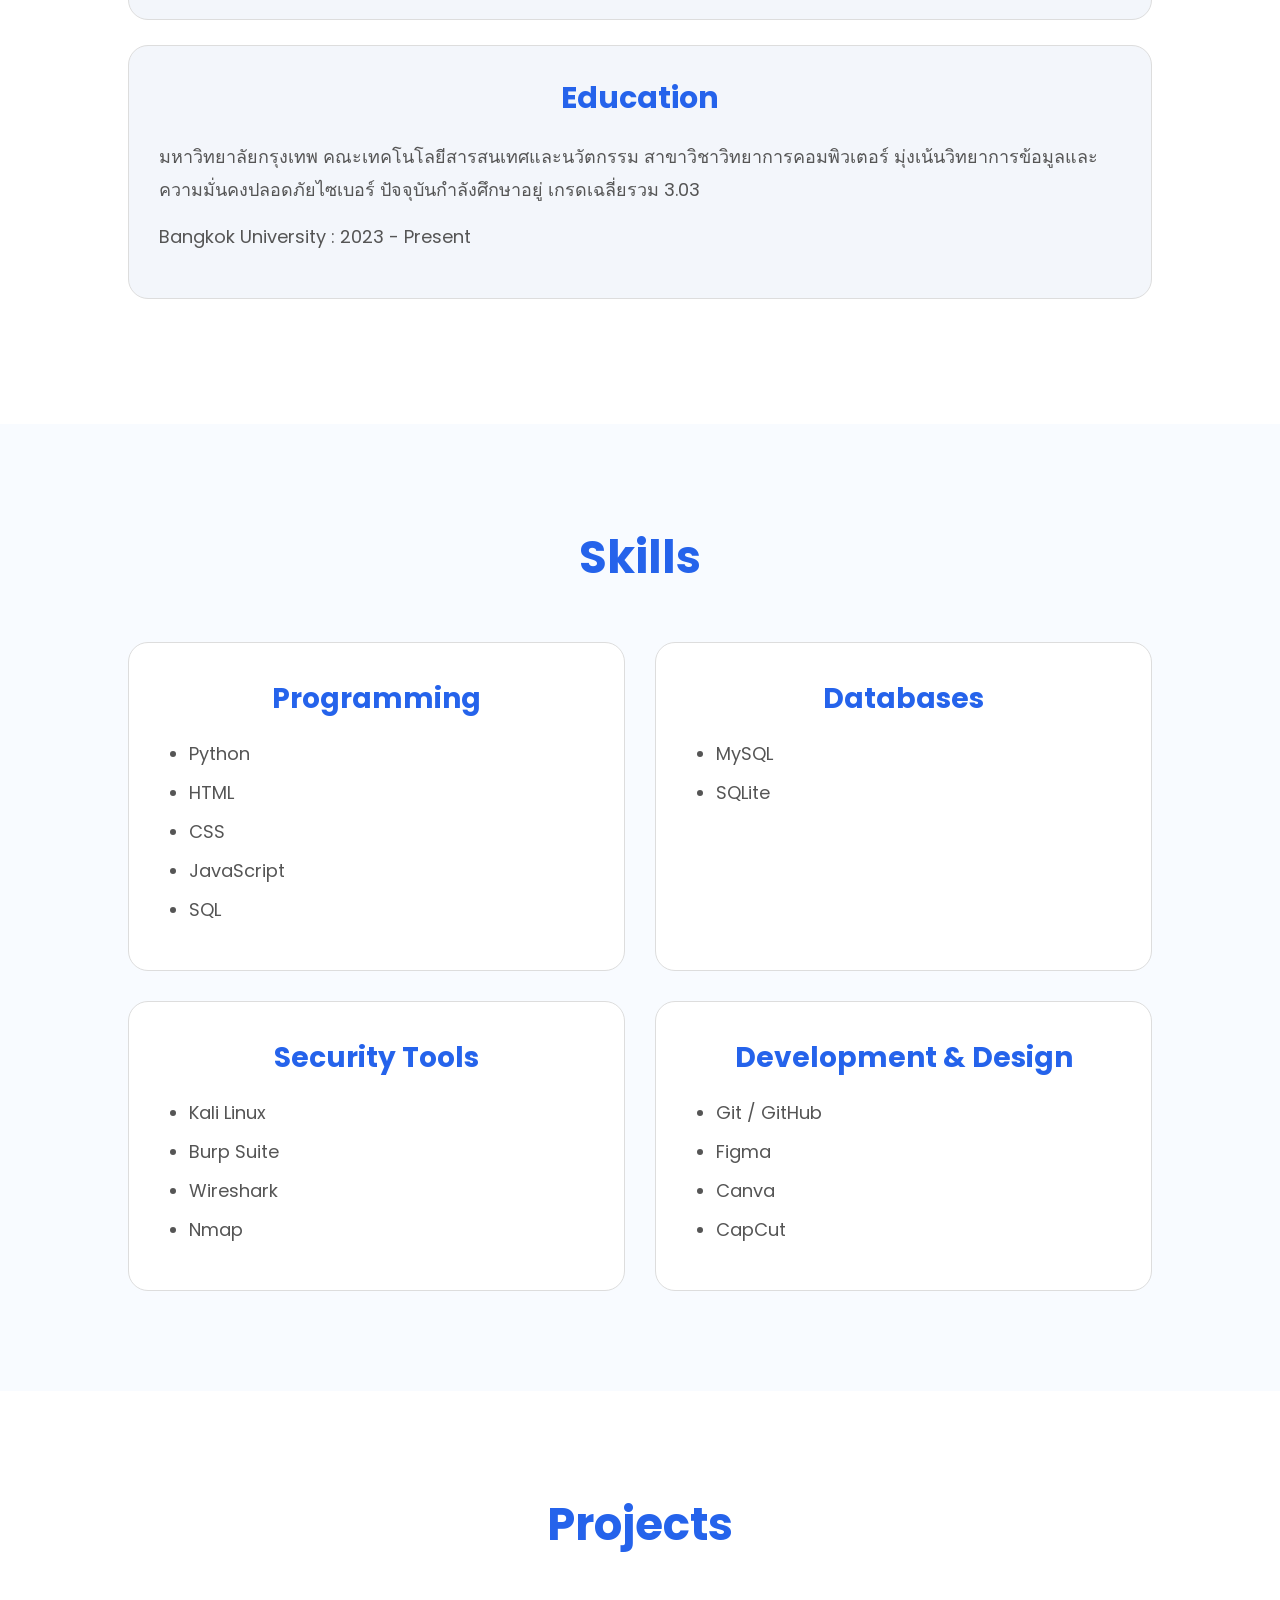
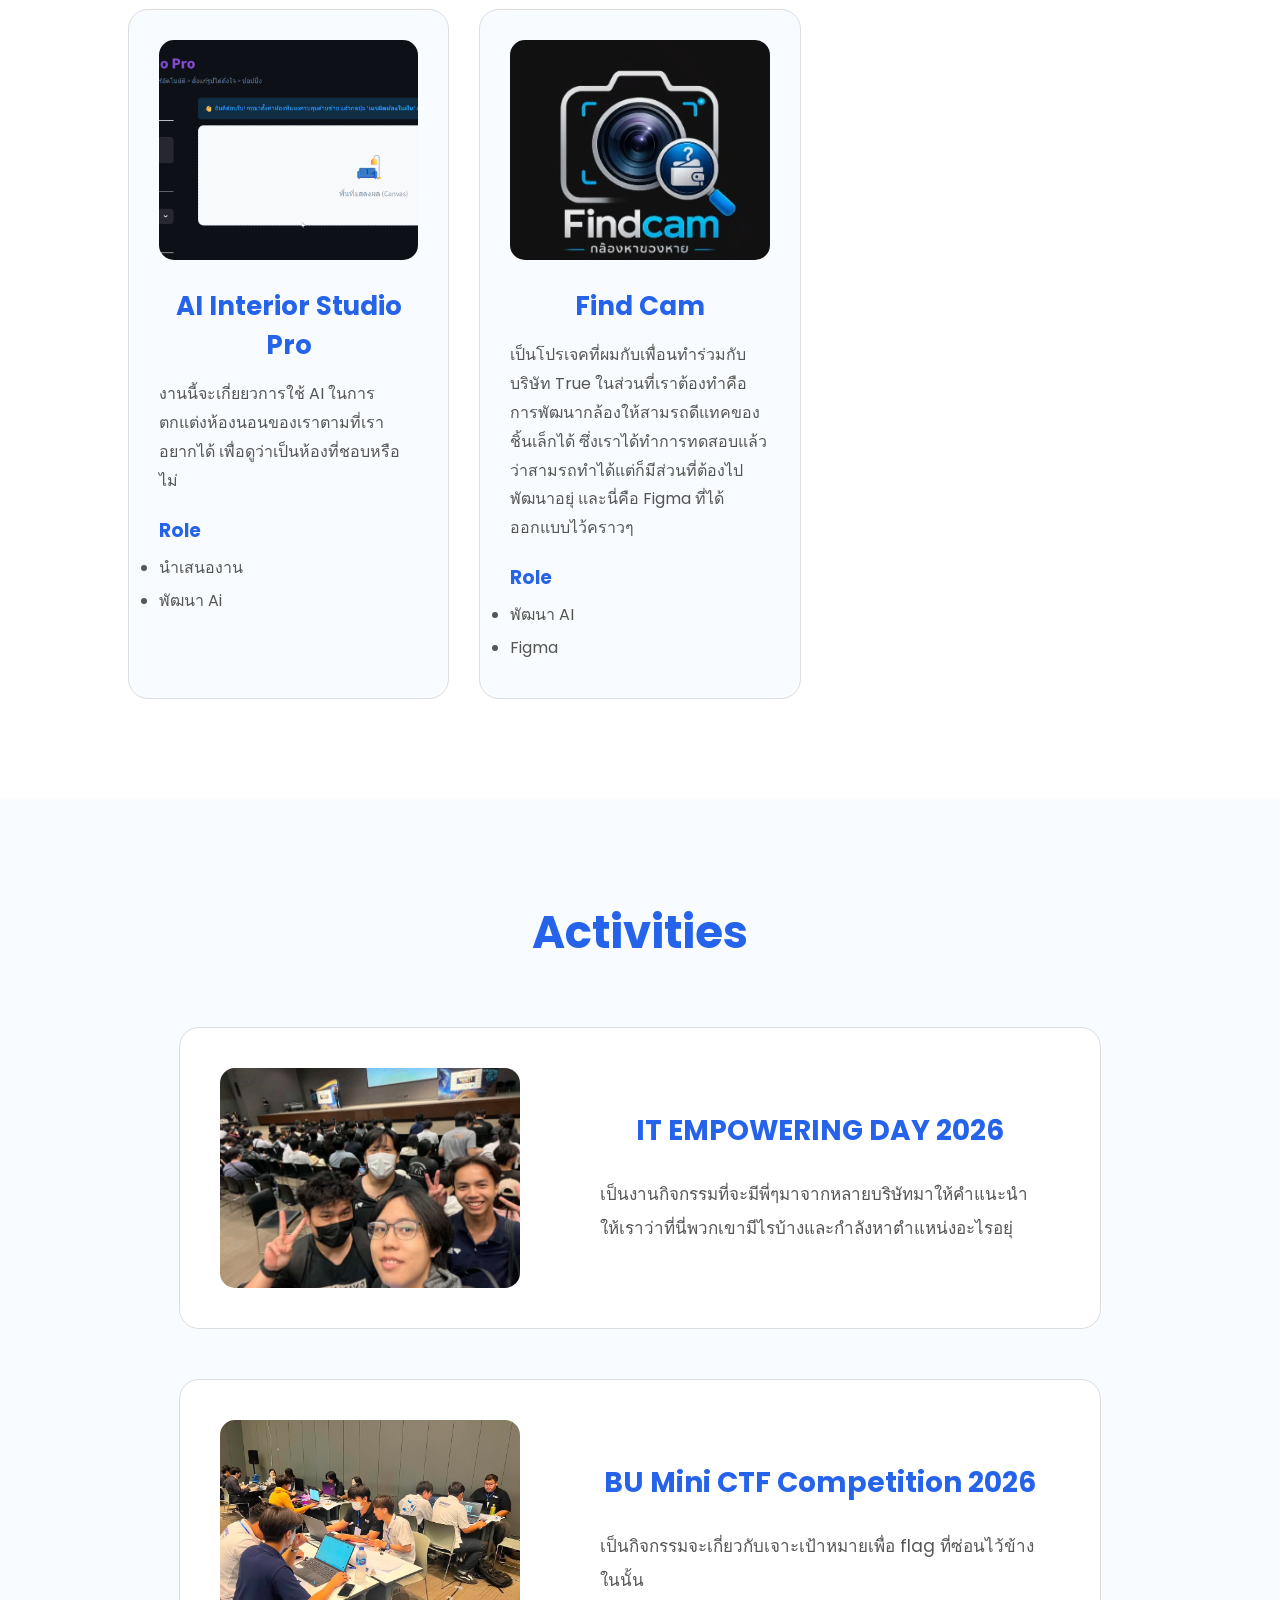
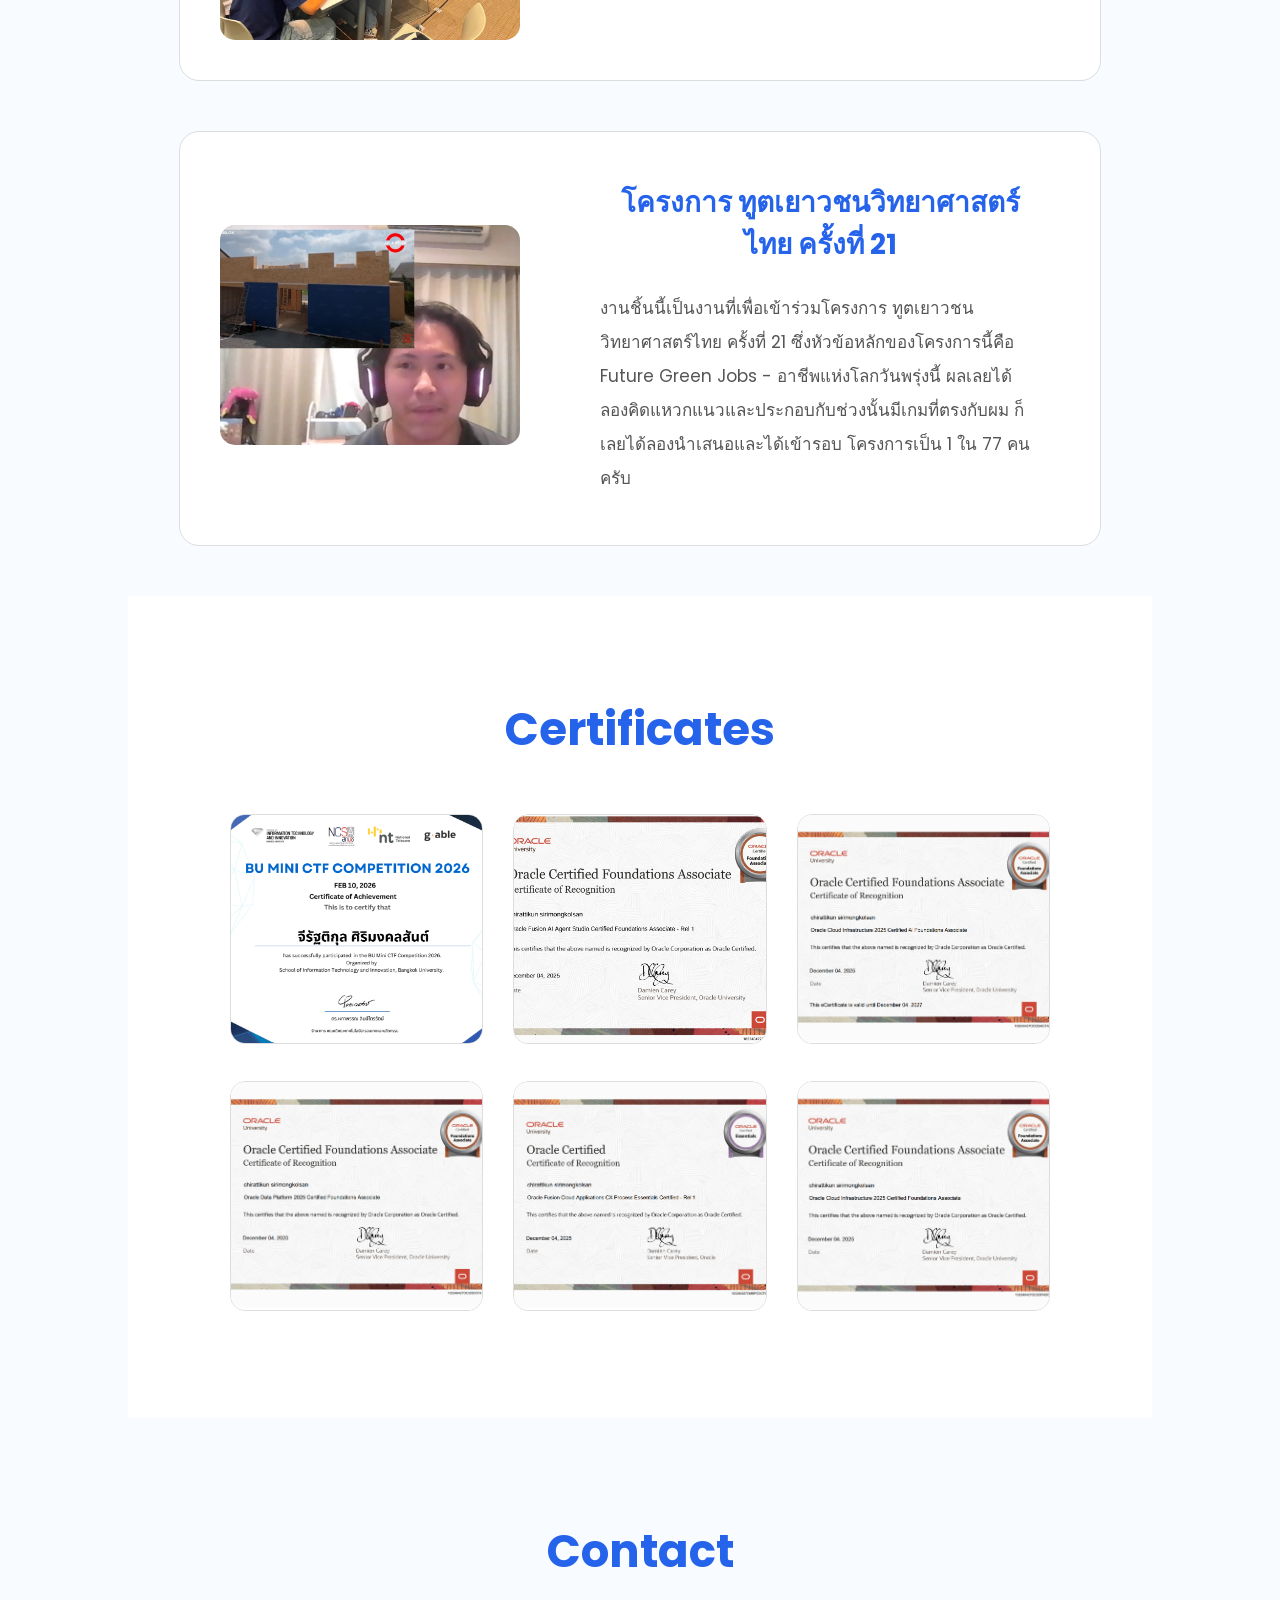
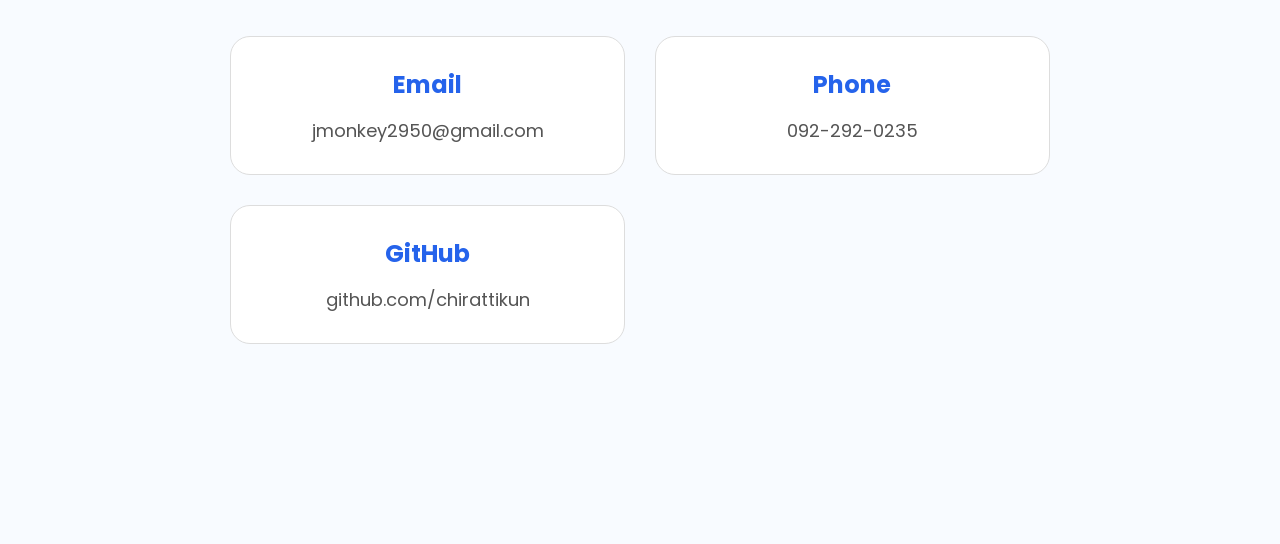
==== commit 5ef0138d: "Change greeting from 'Hello' to 'Goodbye'" ====
--- a/index.html
+++ b/index.html
@@ -102,8 +102,7 @@
 
     <p>
 
-        Web Development,
-        and Software Development.
+        Cyber Security
 
     </p>
 
@@ -153,98 +152,90 @@
 
         <p>
 
-            มีความสนใจในการพัฒนาเว็บไซต์
-            และอยากสร้างผลงานที่ใช้งานได้จริง
+            ผมมีพื้นฐาน Cyber Security ใช้ Ai ได้อย่าประสิทธิภาพไนการหาผลลัพและช่วยกันวิเราะห์สาเหตุและทำสรุปผลลัพให้อธิบาย , 
+            ได้ร่วมมือกัับเพื่อนในการพัฒนา Ai ,  ทำ Figma ได้ , มีความมั่นใจในการ Present  , เข้าสังคมได้ และผมจะไม่บอกว่าผมเก่งที่สุด 
+            แต่ผมทำเต็มที่เพื่อผลลัพท์ที่ตรงความต้องการ 
 
         </p>
 
 
+
+    </div>
+
+
+
+
+
+    <!-- ========================================= -->
+    <!-- Interests -->
+    <!-- ========================================= -->
+
+
+    <div class="about-card">
+
+
+        <h2>
+
+            Interests
+
+        </h2>
+
+
+
+        <ul>
+
+
+            <li>
+
+                Web Development
+
+            </li>
+
+
+            <li>
+
+                Cyber Security
+
+            </li>
+
+
+            <li>
+
+                Software Development
+
+            </li>
+
+
+        </ul>
+
+
+    </div>
+
+
+
+
+
+
+    <!-- ========================================= -->
+    <!-- Education -->
+    <!-- ========================================= -->
+
+
+    <div class="about-card">
+
+
+        <h2>
+
+            Education
+
+        </h2>
+
+
+
         <p>
 
-            อยากเสนอไอเดียใหม่ๆ
-            พัฒนาตัวเองให้เข้ากับสังคม
-            และเรียนรู้ประสบการณ์ใหม่ๆ
-            เพื่อเสริมประสบการณ์ในการทำงาน
-
-        </p>
-
-
-    </div>
-
-
-
-
-
-    <!-- ========================================= -->
-    <!-- Interests -->
-    <!-- ========================================= -->
-
-
-    <div class="about-card">
-
-
-        <h2>
-
-            Interests
-
-        </h2>
-
-
-
-        <ul>
-
-
-            <li>
-
-                Web Development
-
-            </li>
-
-
-            <li>
-
-                Cyber Security
-
-            </li>
-
-
-            <li>
-
-                Software Development
-
-            </li>
-
-
-        </ul>
-
-
-    </div>
-
-
-
-
-
-
-    <!-- ========================================= -->
-    <!-- Education -->
-    <!-- ========================================= -->
-
-
-    <div class="about-card">
-
-
-        <h2>
-
-            Education
-
-        </h2>
-
-
-
-        <p>
-
             มหาวิทยาลัยกรุงเทพ คณะเทคโนโลยีสารสนเทศและนวัตกรรม สาขาวิชาวิทยาการคอมพิวเตอร์ 
-            มุ่งเน้นวิทยาการข้อมูลและความมั่นคงปลอดภัยไซเบอร์ ปัจจุบันกำลังศึกษาอยู่ เกรดเฉลี่ยรวม 3.05
+            มุ่งเน้นวิทยาการข้อมูลและความมั่นคงปลอดภัยไซเบอร์ ปัจจุบันกำลังศึกษาอยู่ เกรดเฉลี่ยรวม 3.03
 
         </p>
 
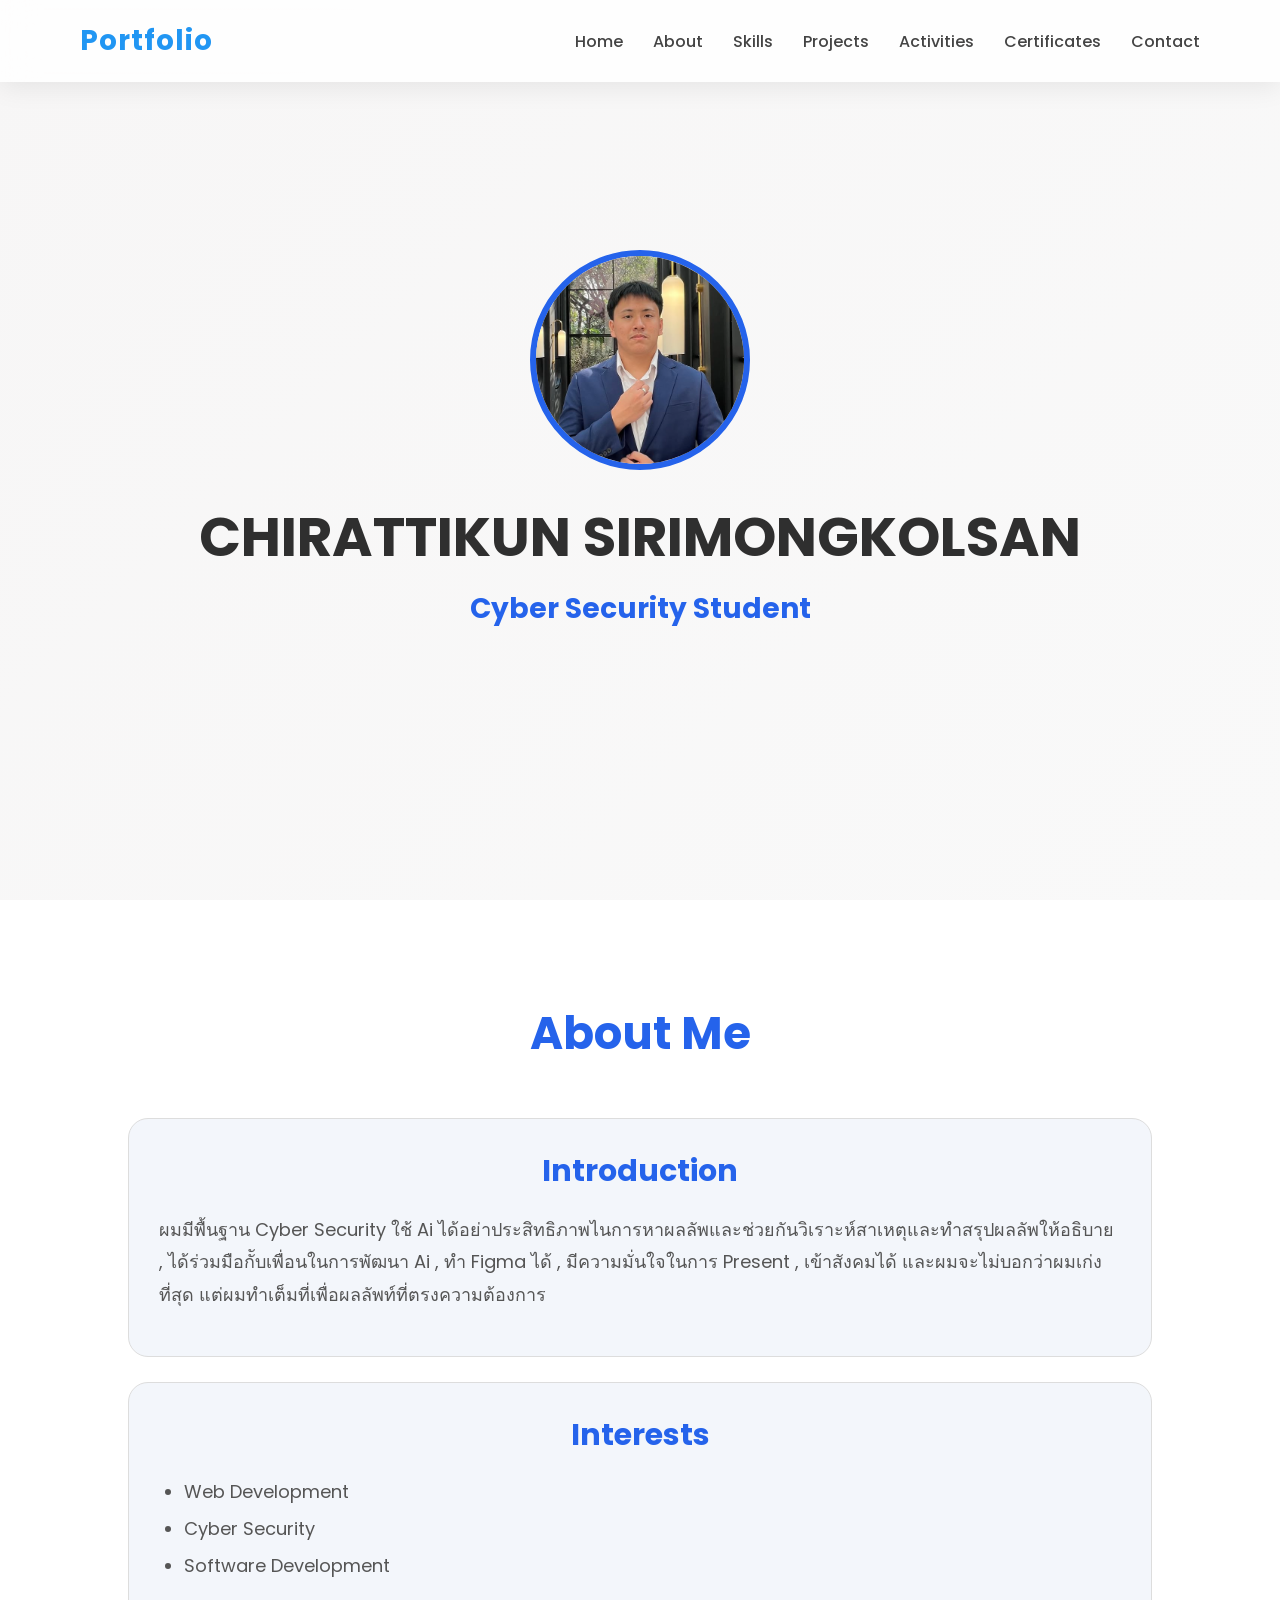
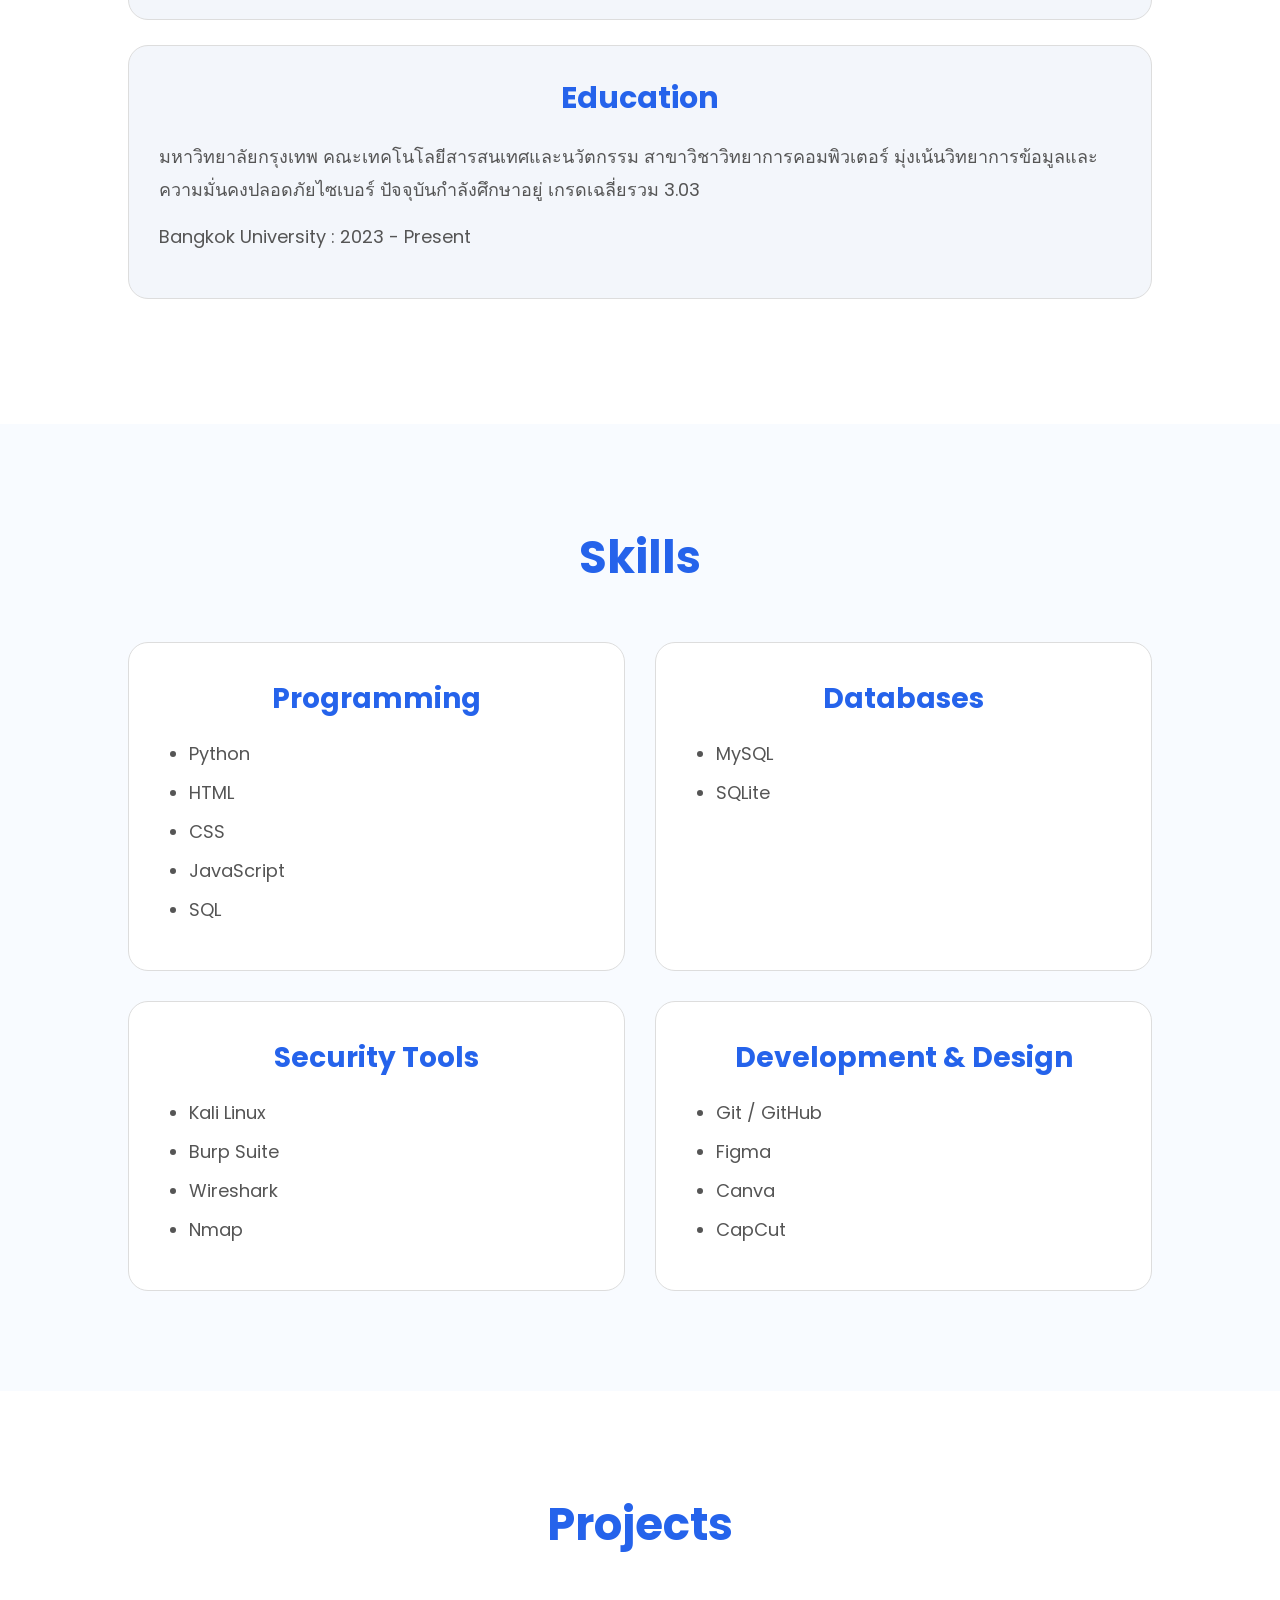
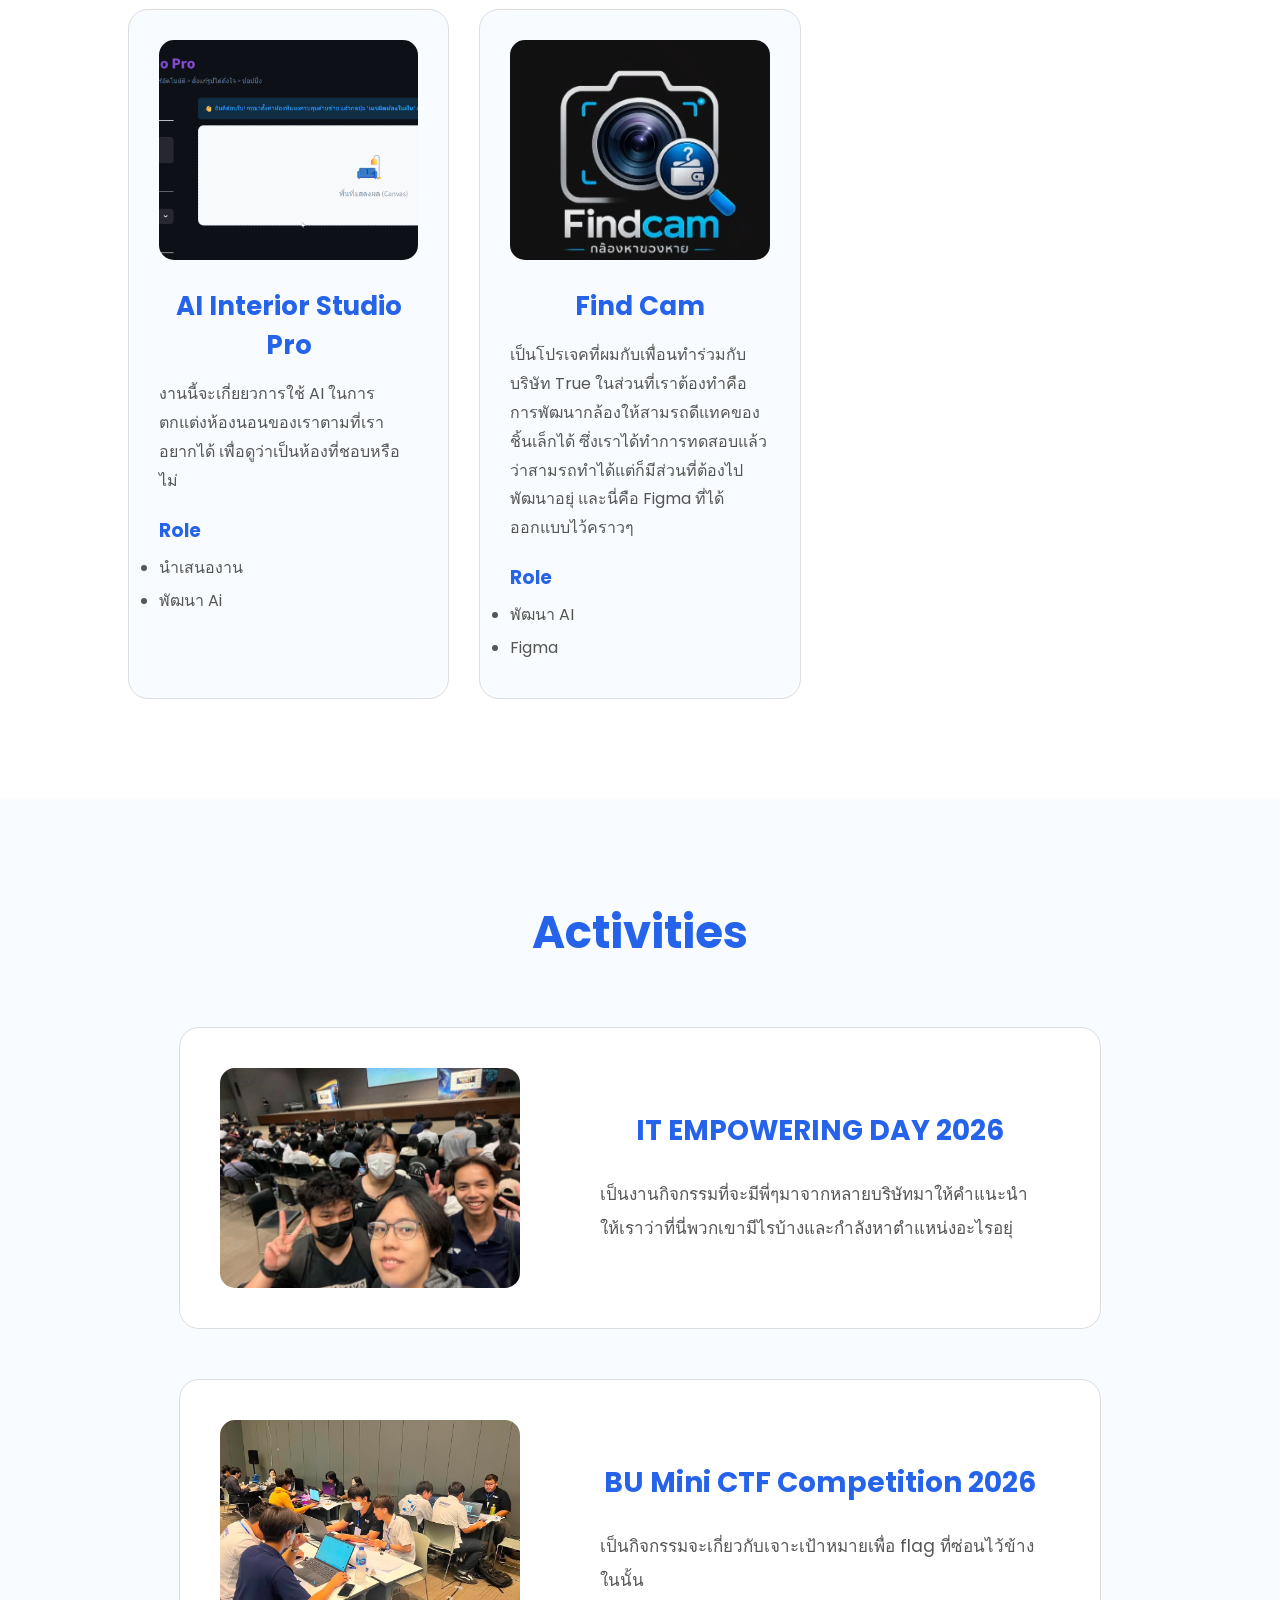
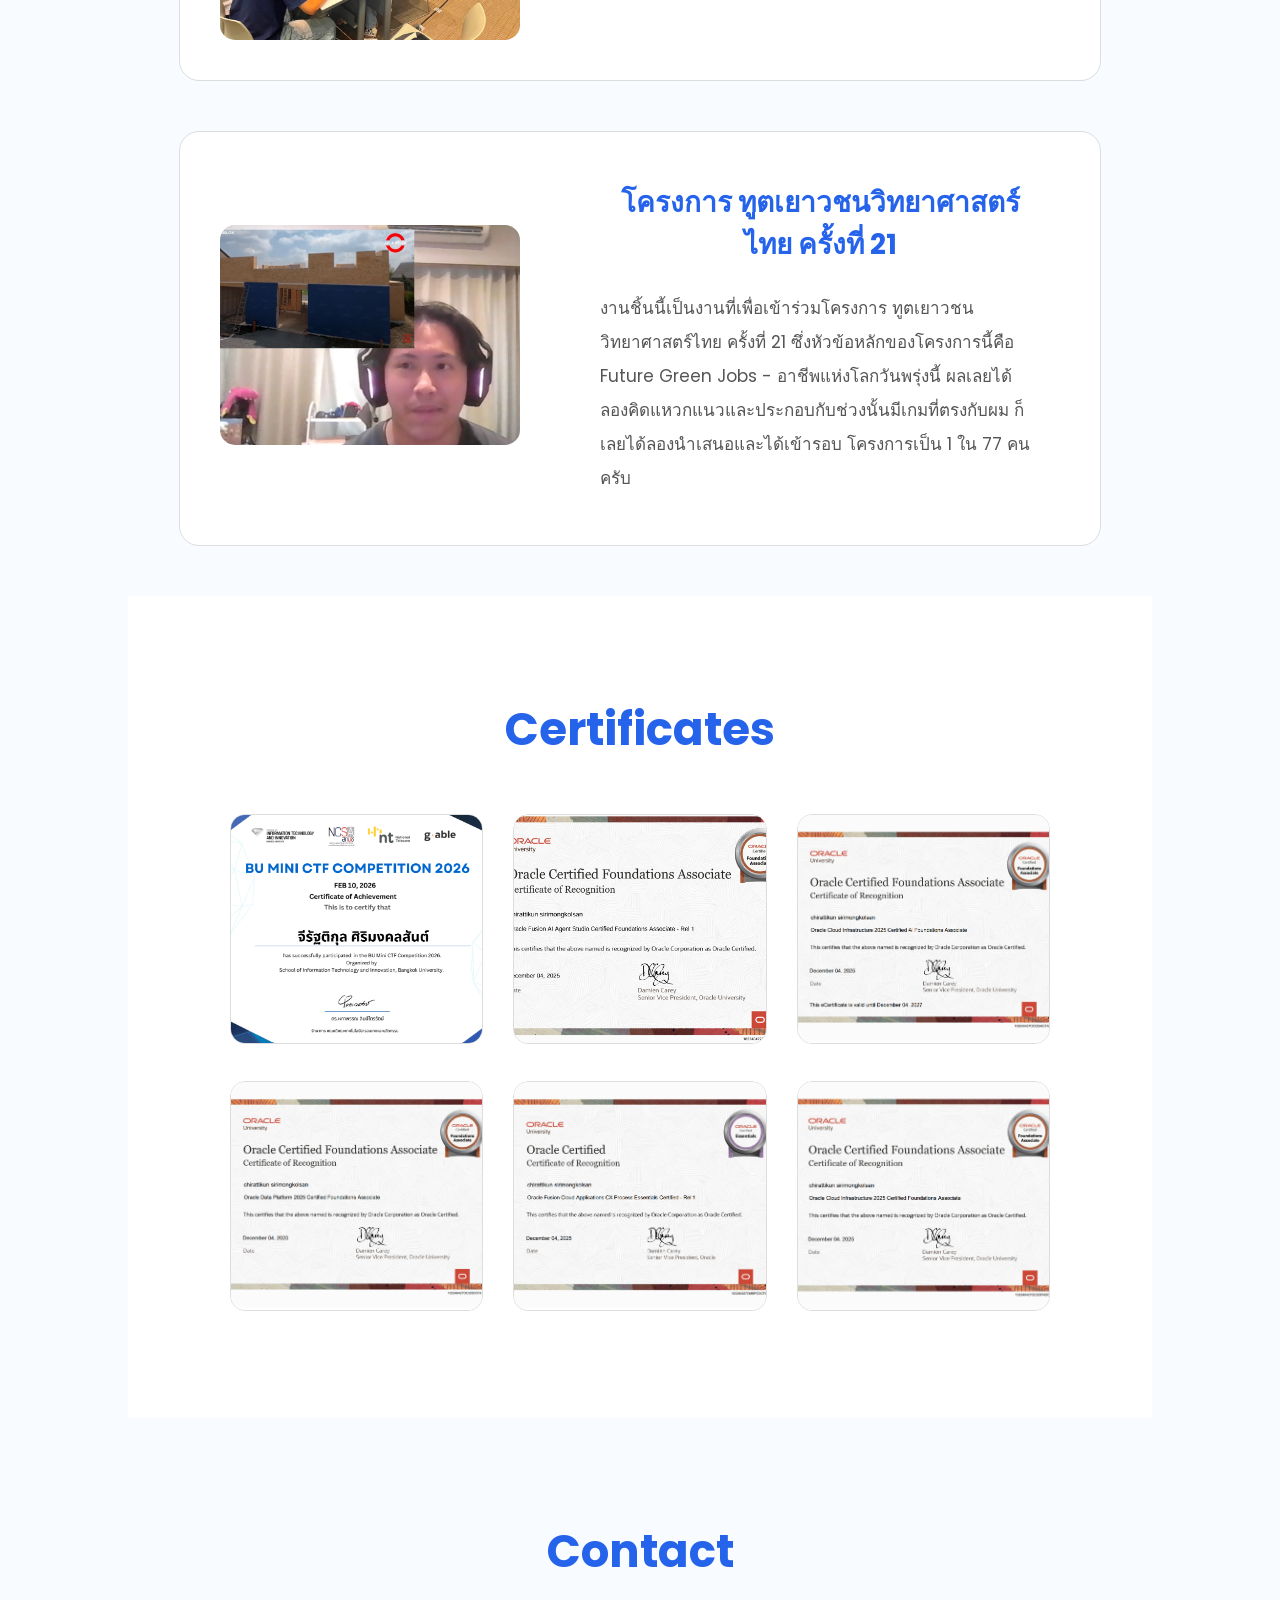
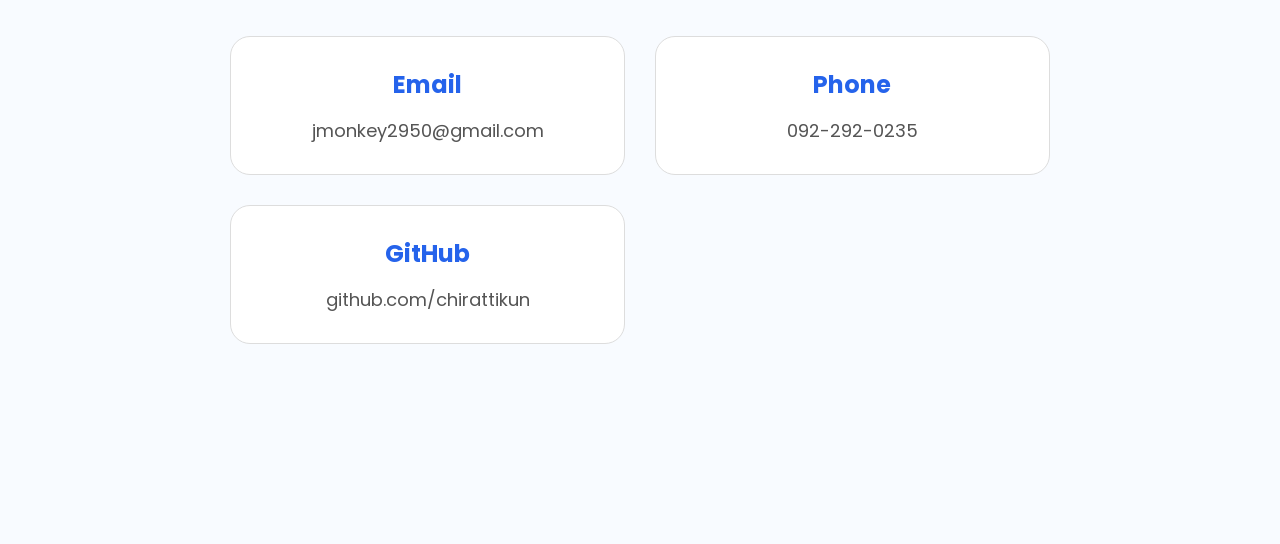
==== commit ade019cf: "Update index.html" ====
--- a/index.html
+++ b/index.html
@@ -102,7 +102,7 @@
 
     <p>
 
-        Cyber Security
+        
 
     </p>
 
